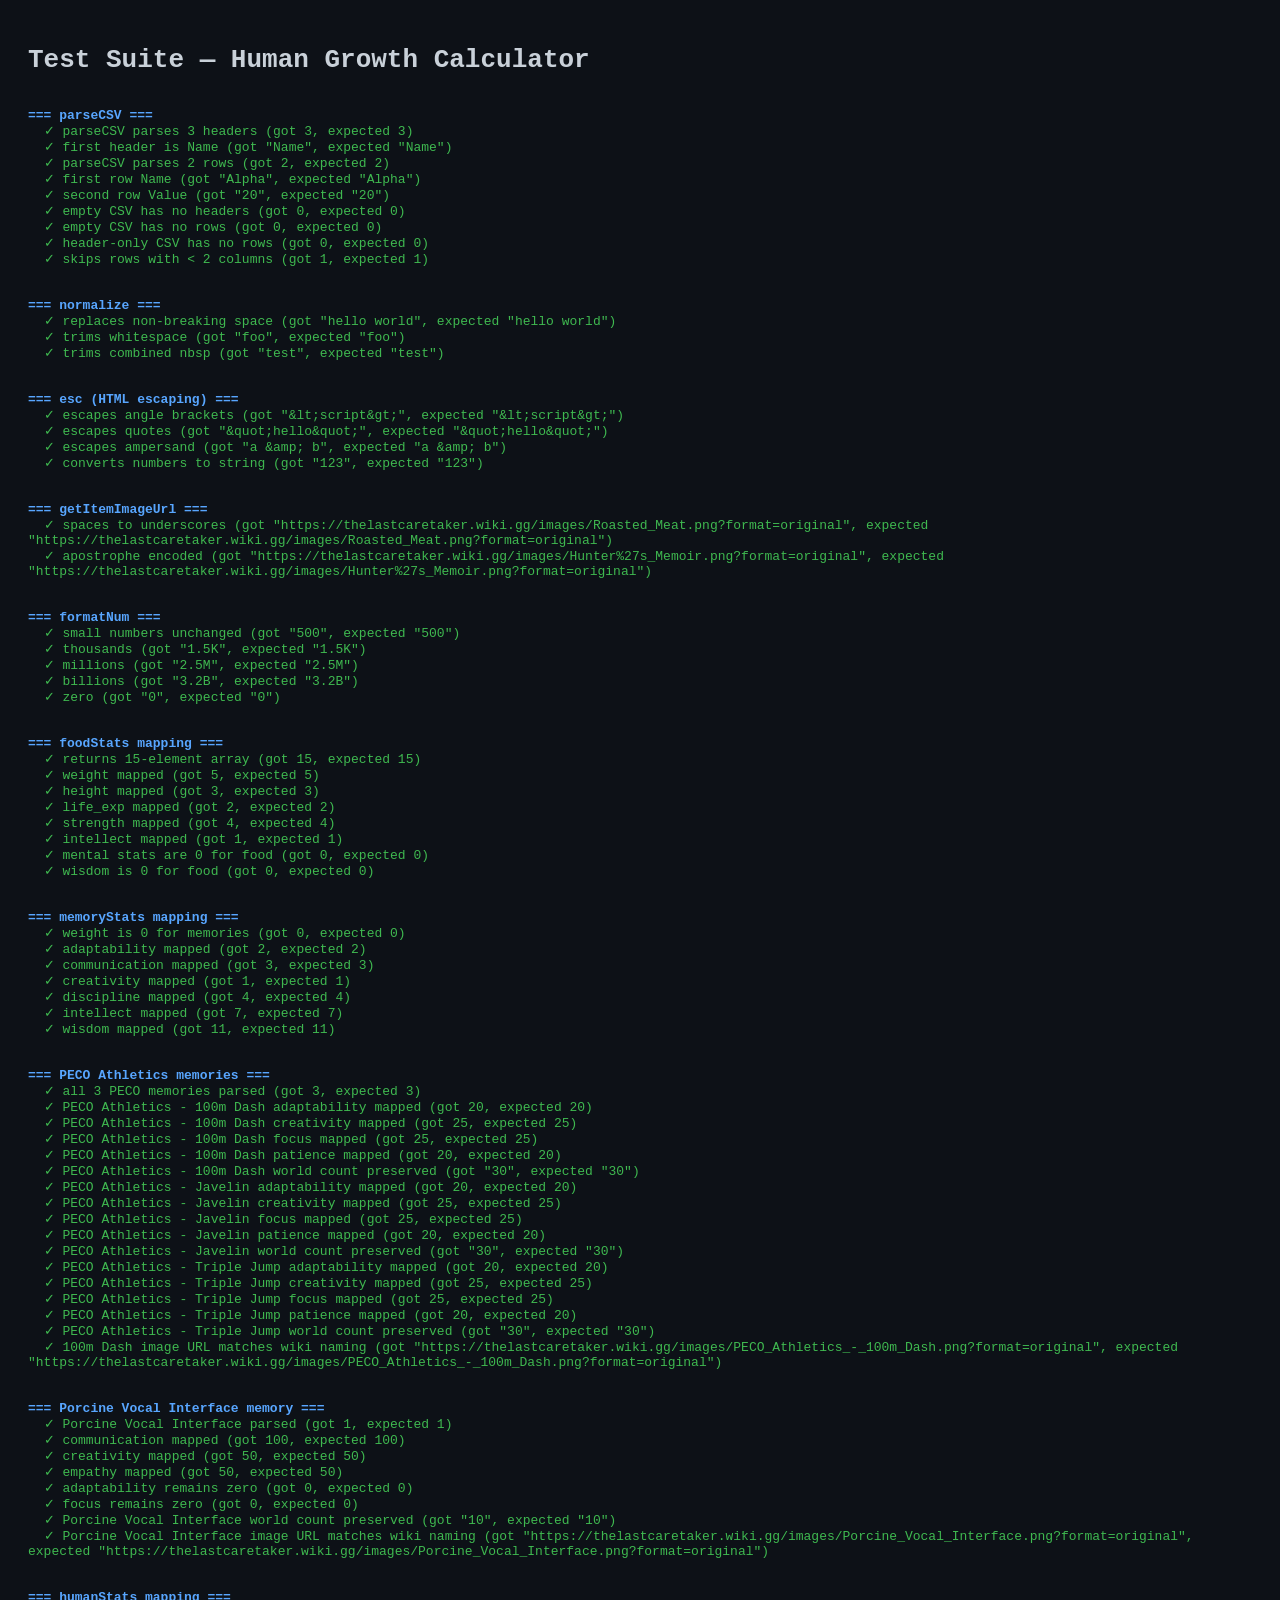
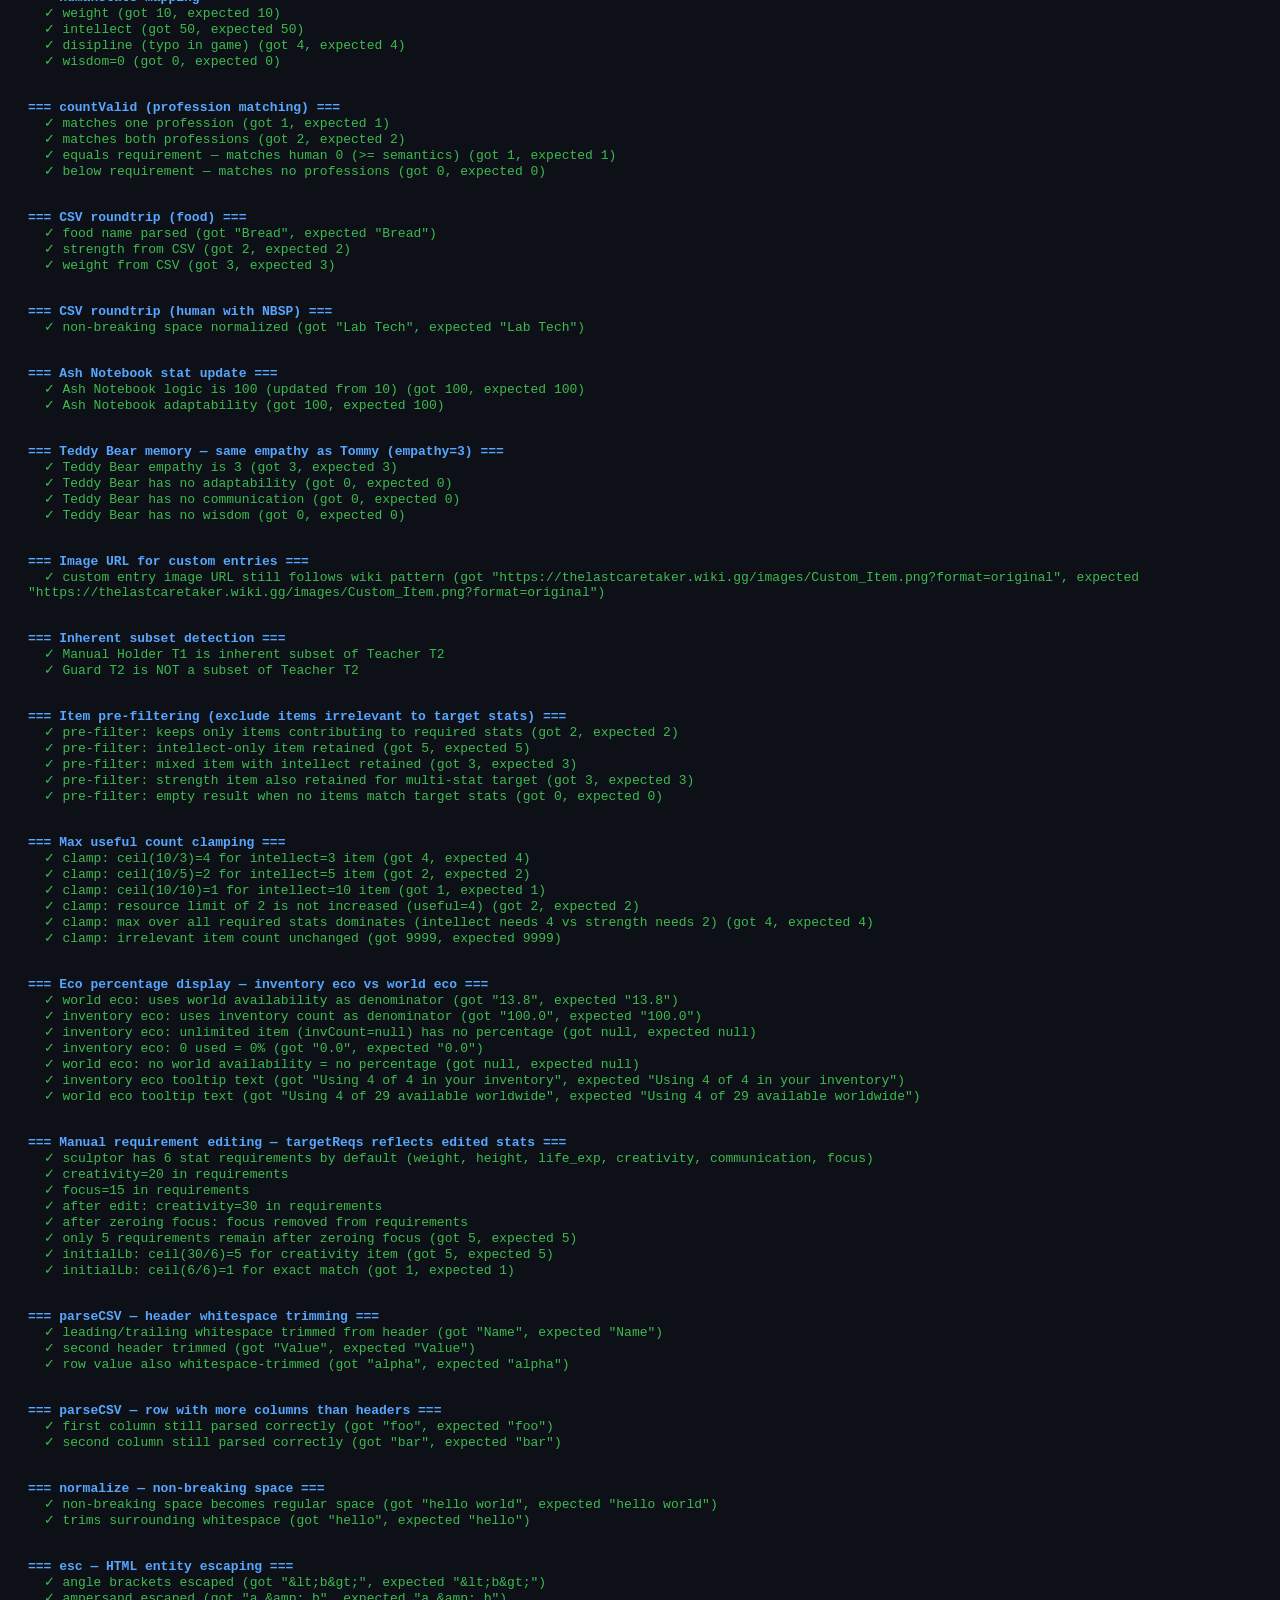
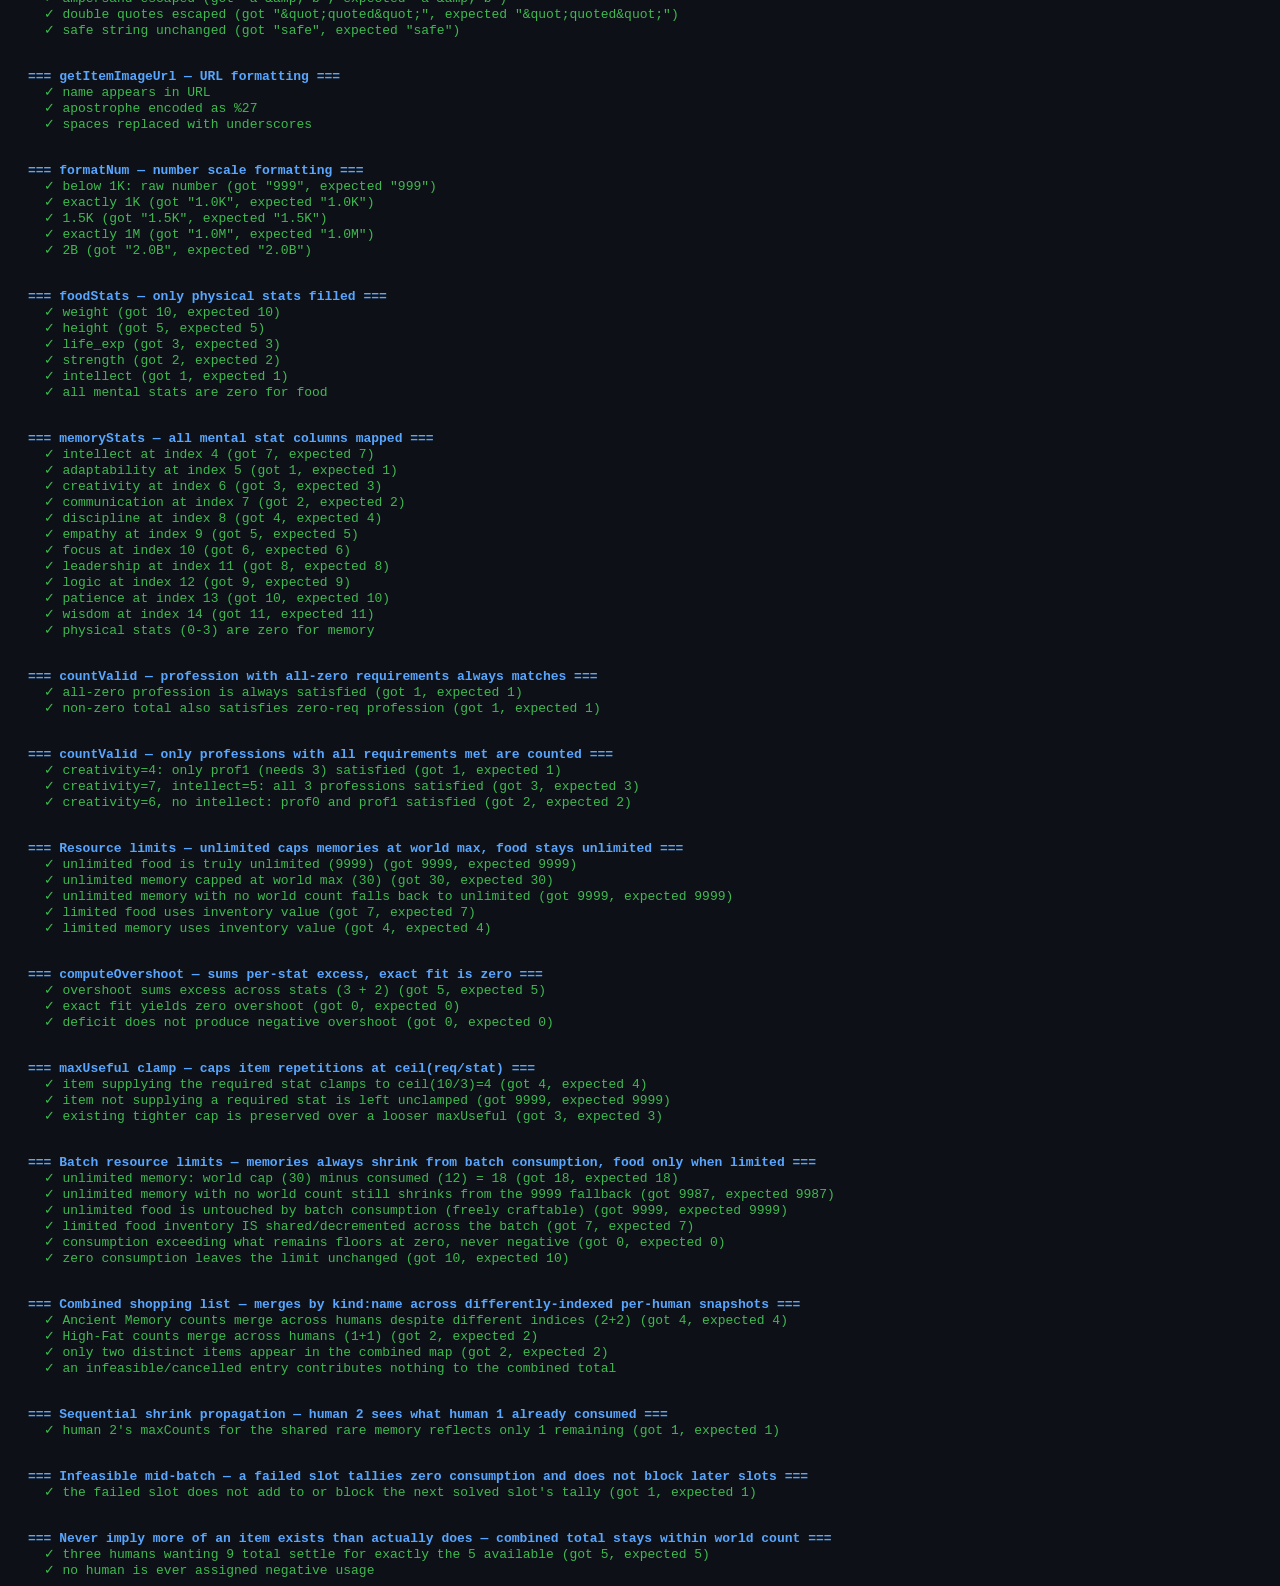
==== tests.html @ 8708c961 "feat: add Batch Mode — plan multiple humans at once, one combined shopping list Lets a player plan s" ====
<!DOCTYPE html>
<html lang="en">
<head>
  <meta charset="UTF-8">
  <title>Tests — Human Growth Calculator</title>
  <style>
    body { font-family: monospace; background: #0d1117; color: #c9d1d9; padding: 20px; }
    .pass { color: #3fb950; }
    .fail { color: #f85149; }
    .section { color: #58a6ff; font-weight: bold; margin-top: 16px; }
    #results { white-space: pre-wrap; }
    #summary { margin-top: 20px; font-size: 1.2em; font-weight: bold; }
  </style>
</head>
<body>
  <h1>Test Suite — Human Growth Calculator</h1>
  <div id="results"></div>
  <div id="summary"></div>
  <script>
    // Minimal test framework
    let passed = 0, failed = 0;
    const out = document.getElementById('results');

    function log(msg, cls) {
      const d = document.createElement('div');
      d.className = cls || '';
      d.textContent = msg;
      out.appendChild(d);
    }

    function section(name) { log('\n=== ' + name + ' ===', 'section'); }

    function assert(cond, desc) {
      if (cond) { passed++; log('  ✓ ' + desc, 'pass'); }
      else { failed++; log('  ✗ ' + desc, 'fail'); }
    }

    function assertEqual(a, b, desc) {
      assert(a === b, desc + ' (got ' + JSON.stringify(a) + ', expected ' + JSON.stringify(b) + ')');
    }

    function assertApprox(a, b, desc, eps) {
      eps = eps || 0.001;
      assert(Math.abs(a - b) < eps, desc + ' (got ' + a + ', expected ~' + b + ')');
    }

    // ─── Load app code as module-like by evaluating ───
    // We test pure functions by inlining them here (app.js is not a module)

    // === parseCSV ===
    function parseCSV(text) {
      const lines = text.trim().split(/\r?\n/);
      if (lines.length < 2) return { headers: [], rows: [] };
      const headers = lines[0].split(';');
      const rows = [];
      for (let i = 1; i < lines.length; i++) {
        const cols = lines[i].split(';');
        if (cols.length < 2) continue;
        const row = {};
        for (let j = 0; j < headers.length; j++) {
          row[headers[j].trim()] = (cols[j] || '').trim();
        }
        rows.push(row);
      }
      return { headers: headers.map(h => h.trim()), rows };
    }

    function normalize(s) { return s.replace(/\u00a0/g, ' ').trim(); }

    function esc(s) {
      return String(s).replace(/&/g,'&amp;').replace(/</g,'&lt;').replace(/>/g,'&gt;').replace(/"/g,'&quot;');
    }

    function getItemImageUrl(name) {
      const formatted = name.replace(/ /g, '_').replace(/'/g, '%27');
      return 'https://thelastcaretaker.wiki.gg/images/' + formatted + '.png?format=original';
    }

    function formatNum(n) {
      if (n >= 1e9) return (n / 1e9).toFixed(1) + 'B';
      if (n >= 1e6) return (n / 1e6).toFixed(1) + 'M';
      if (n >= 1e3) return (n / 1e3).toFixed(1) + 'K';
      return String(n);
    }

    const STAT_NAMES = [
      'weight','height','life_exp','strength','intellect',
      'adaptability','creativity','communication','disipline',
      'empathy','focus','leadership','logic','patience','wisdom',
    ];

    function foodStats(row) {
      const s = new Array(15).fill(0);
      s[0] = parseFloat(row['Weight']) || 0;
      s[1] = parseFloat(row['Height']) || 0;
      s[2] = parseFloat(row['Life Exp']) || 0;
      s[3] = parseFloat(row['Strength']) || 0;
      s[4] = parseFloat(row['Intellect']) || 0;
      return s;
    }

    function memoryStats(row) {
      const s = new Array(15).fill(0);
      s[5]  = parseFloat(row['Adaptability']) || 0;
      s[7]  = parseFloat(row['Communication']) || 0;
      s[6]  = parseFloat(row['Creativity']) || 0;
      s[8]  = parseFloat(row['Discipline']) || 0;
      s[9]  = parseFloat(row['Empathy']) || 0;
      s[10] = parseFloat(row['Focus']) || 0;
      s[4]  = parseFloat(row['Intellect']) || 0;
      s[11] = parseFloat(row['Leadership']) || 0;
      s[12] = parseFloat(row['Logic']) || 0;
      s[13] = parseFloat(row['Patience']) || 0;
      s[14] = parseFloat(row['Wisdom']) || 0;
      return s;
    }

    function humanStats(row) {
      const s = new Array(15).fill(0);
      s[0]  = parseFloat(row['Weight']) || 0;
      s[1]  = parseFloat(row['Height']) || 0;
      s[2]  = parseFloat(row['Life Exp.']) || 0;
      s[3]  = parseFloat(row['Strength']) || 0;
      s[4]  = parseFloat(row['Intellect']) || 0;
      s[5]  = parseFloat(row['Adaptability']) || 0;
      s[6]  = parseFloat(row['Creativity']) || 0;
      s[7]  = parseFloat(row['Communication']) || 0;
      s[8]  = parseFloat(row['Disipline']) || 0;
      s[9]  = parseFloat(row['Empathy']) || 0;
      s[10] = parseFloat(row['Focus']) || 0;
      s[11] = parseFloat(row['Leadership']) || 0;
      s[12] = parseFloat(row['Logic']) || 0;
      s[13] = parseFloat(row['Patience']) || 0;
      s[14] = parseFloat(row['Wisdom']) || 0;
      return s;
    }

    function countValid(total, humanFlat, nHumans) {
      let count = 0;
      for (let h = 0; h < nHumans; h++) {
        let valid = true;
        const base = h * 15;
        for (let s = 0; s < 15; s++) {
          if (humanFlat[base + s] > 0 && total[s] < humanFlat[base + s]) {
            valid = false; break;
          }
        }
        if (valid) count++;
      }
      return count;
    }

    // ─── Tests ─────────────────────────────────────────────

    section('parseCSV');
    (function() {
      const csv = 'Name;Value;Score\nAlpha;10;3.5\nBeta;20;7.0\n';
      const result = parseCSV(csv);
      assertEqual(result.headers.length, 3, 'parseCSV parses 3 headers');
      assertEqual(result.headers[0], 'Name', 'first header is Name');
      assertEqual(result.rows.length, 2, 'parseCSV parses 2 rows');
      assertEqual(result.rows[0]['Name'], 'Alpha', 'first row Name');
      assertEqual(result.rows[1]['Value'], '20', 'second row Value');
    })();

    (function() {
      const result = parseCSV('');
      assertEqual(result.headers.length, 0, 'empty CSV has no headers');
      assertEqual(result.rows.length, 0, 'empty CSV has no rows');
    })();

    (function() {
      const result = parseCSV('A;B\n');
      assertEqual(result.rows.length, 0, 'header-only CSV has no rows');
    })();

    (function() {
      const csv = 'A;B\nfoo\nx;y\n';
      const result = parseCSV(csv);
      assertEqual(result.rows.length, 1, 'skips rows with < 2 columns');
    })();

    section('normalize');
    (function() {
      assertEqual(normalize('hello\u00a0world'), 'hello world', 'replaces non-breaking space');
      assertEqual(normalize('  foo  '), 'foo', 'trims whitespace');
      assertEqual(normalize('\u00a0test\u00a0'), 'test', 'trims combined nbsp');
    })();

    section('esc (HTML escaping)');
    (function() {
      assertEqual(esc('<script>'), '&lt;script&gt;', 'escapes angle brackets');
      assertEqual(esc('"hello"'), '&quot;hello&quot;', 'escapes quotes');
      assertEqual(esc('a & b'), 'a &amp; b', 'escapes ampersand');
      assertEqual(esc(123), '123', 'converts numbers to string');
    })();

    section('getItemImageUrl');
    (function() {
      assertEqual(
        getItemImageUrl('Roasted Meat'),
        'https://thelastcaretaker.wiki.gg/images/Roasted_Meat.png?format=original',
        'spaces to underscores'
      );
      assertEqual(
        getItemImageUrl("Hunter's Memoir"),
        "https://thelastcaretaker.wiki.gg/images/Hunter%27s_Memoir.png?format=original",
        'apostrophe encoded'
      );
    })();

    section('formatNum');
    (function() {
      assertEqual(formatNum(500), '500', 'small numbers unchanged');
      assertEqual(formatNum(1500), '1.5K', 'thousands');
      assertEqual(formatNum(2500000), '2.5M', 'millions');
      assertEqual(formatNum(3200000000), '3.2B', 'billions');
      assertEqual(formatNum(0), '0', 'zero');
    })();

    section('foodStats mapping');
    (function() {
      const row = { Weight: '5', Height: '3', 'Life Exp': '2', Strength: '4', Intellect: '1' };
      const s = foodStats(row);
      assertEqual(s.length, 15, 'returns 15-element array');
      assertEqual(s[0], 5, 'weight mapped');
      assertEqual(s[1], 3, 'height mapped');
      assertEqual(s[2], 2, 'life_exp mapped');
      assertEqual(s[3], 4, 'strength mapped');
      assertEqual(s[4], 1, 'intellect mapped');
      assertEqual(s[5], 0, 'mental stats are 0 for food');
      assertEqual(s[14], 0, 'wisdom is 0 for food');
    })();

    section('memoryStats mapping');
    (function() {
      const row = { Adaptability: '2', Communication: '3', Creativity: '1',
                    Discipline: '4', Empathy: '5', Focus: '6', Intellect: '7',
                    Leadership: '8', Logic: '9', Patience: '10', Wisdom: '11' };
      const s = memoryStats(row);
      assertEqual(s[0], 0, 'weight is 0 for memories');
      assertEqual(s[5], 2, 'adaptability mapped');
      assertEqual(s[7], 3, 'communication mapped');
      assertEqual(s[6], 1, 'creativity mapped');
      assertEqual(s[8], 4, 'discipline mapped');
      assertEqual(s[4], 7, 'intellect mapped');
      assertEqual(s[14], 11, 'wisdom mapped');
    })();

    section('PECO Athletics memories');
    (function() {
      const csv = 'Memory;Adaptability;Communication;Creativity;Discipline;Empathy;Focus;Intellect;Leadership;Logic;Patience;Wisdom;WorldCount\n'
        + 'PECO Athletics - 100m Dash;20;;25;;;25;;;;20;;30\n'
        + 'PECO Athletics - Javelin;20;;25;;;25;;;;20;;30\n'
        + 'PECO Athletics - Triple Jump;20;;25;;;25;;;;20;;30\n';
      const parsed = parseCSV(csv);
      assertEqual(parsed.rows.length, 3, 'all 3 PECO memories parsed');
      parsed.rows.forEach((row) => {
        const s = memoryStats(row);
        assertEqual(s[5], 20, row['Memory'] + ' adaptability mapped');
        assertEqual(s[6], 25, row['Memory'] + ' creativity mapped');
        assertEqual(s[10], 25, row['Memory'] + ' focus mapped');
        assertEqual(s[13], 20, row['Memory'] + ' patience mapped');
        assertEqual(row['WorldCount'], '30', row['Memory'] + ' world count preserved');
      });
      assertEqual(
        getItemImageUrl('PECO Athletics - 100m Dash'),
        'https://thelastcaretaker.wiki.gg/images/PECO_Athletics_-_100m_Dash.png?format=original',
        '100m Dash image URL matches wiki naming'
      );
    })();

    section('Porcine Vocal Interface memory');
    (function() {
      const csv = 'Memory;Adaptability;Communication;Creativity;Discipline;Empathy;Focus;Intellect;Leadership;Logic;Patience;Wisdom;WorldCount\n'
        + 'Porcine Vocal Interface;;100;50;;50;;;;;;;10\n';
      const parsed = parseCSV(csv);
      assertEqual(parsed.rows.length, 1, 'Porcine Vocal Interface parsed');
      const row = parsed.rows[0];
      const s = memoryStats(row);
      assertEqual(s[7], 100, 'communication mapped');
      assertEqual(s[6], 50, 'creativity mapped');
      assertEqual(s[9], 50, 'empathy mapped');
      assertEqual(s[5], 0, 'adaptability remains zero');
      assertEqual(s[10], 0, 'focus remains zero');
      assertEqual(row['WorldCount'], '10', 'Porcine Vocal Interface world count preserved');
      assertEqual(
        getItemImageUrl('Porcine Vocal Interface'),
        'https://thelastcaretaker.wiki.gg/images/Porcine_Vocal_Interface.png?format=original',
        'Porcine Vocal Interface image URL matches wiki naming'
      );
    })();

    section('humanStats mapping');
    (function() {
      const row = { Weight: '10', Height: '20', 'Life Exp.': '30', Strength: '40',
                    Intellect: '50', Adaptability: '1', Creativity: '2',
                    Communication: '3', Disipline: '4', Empathy: '5', Focus: '6',
                    Leadership: '7', Logic: '8', Patience: '9', Wisdom: '0' };
      const s = humanStats(row);
      assertEqual(s[0], 10, 'weight');
      assertEqual(s[4], 50, 'intellect');
      assertEqual(s[8], 4, 'disipline (typo in game)');
      assertEqual(s[14], 0, 'wisdom=0');
    })();

    section('countValid (profession matching)');
    (function() {
      // 2 humans, each with 15 stats
      const humanFlat = new Float64Array(30);
      // Human 0: requires weight=5, height=3
      humanFlat[0] = 5; humanFlat[1] = 3;
      // Human 1: requires weight=10
      humanFlat[15] = 10;

      const total = new Float64Array(15);
      total[0] = 6; total[1] = 4; // exceeds human 0 (weight>5, height>3) but not human 1 (weight 6 not > 10)
      assertEqual(countValid(total, humanFlat, 2), 1, 'matches one profession');

      total[0] = 11; // now exceeds both (11>5, 11>10)
      assertEqual(countValid(total, humanFlat, 2), 2, 'matches both professions');

      total[0] = 5; // equals req — matches human 0 with >= semantics
      assertEqual(countValid(total, humanFlat, 2), 1, 'equals requirement — matches human 0 (>= semantics)');

      total[0] = 4; // below req — matches neither
      assertEqual(countValid(total, humanFlat, 2), 0, 'below requirement — matches no professions');
    })();

    section('CSV roundtrip (food)');
    (function() {
      const csv = 'Food;Height;Intellect;Life Exp;Strength;Weight\nBread;0;0;0;2;3\n';
      const parsed = parseCSV(csv);
      const f = parsed.rows[0];
      assertEqual(f['Food'], 'Bread', 'food name parsed');
      const s = foodStats(f);
      assertEqual(s[3], 2, 'strength from CSV');
      assertEqual(s[0], 3, 'weight from CSV');
    })();

    section('CSV roundtrip (human with NBSP)');
    (function() {
      const csv = 'Category;Profession;Weight\nScience;Lab\u00a0Tech;5\n';
      const parsed = parseCSV(csv);
      const name = normalize(parsed.rows[0]['Profession']);
      assertEqual(name, 'Lab Tech', 'non-breaking space normalized');
    })();

    section('Ash Notebook stat update');
    (function() {
      const csv = 'Memory;Adaptability;Communication;Creativity;Discipline;Empathy;Focus;Intellect;Leadership;Logic;Patience;Wisdom\nAsh Notebook;100;100;100;100;100;100;100;100;100;100;100\n';
      const parsed = parseCSV(csv);
      const s = memoryStats(parsed.rows[0]);
      assertEqual(s[12], 100, 'Ash Notebook logic is 100 (updated from 10)');
      assertEqual(s[5], 100, 'Ash Notebook adaptability');
    })();

    section('Teddy Bear memory \u2014 same empathy as Tommy (empathy=3)');
    (function() {
      const csv = 'Memory;Adaptability;Communication;Creativity;Discipline;Empathy;Focus;Intellect;Leadership;Logic;Patience;Wisdom;WordCount\nTeddy Bear;;;;;3;;;;;;;17\n';
      const parsed = parseCSV(csv);
      const s = memoryStats(parsed.rows[0]);
      assertEqual(s[9], 3, 'Teddy Bear empathy is 3');
      assertEqual(s[5], 0, 'Teddy Bear has no adaptability');
      assertEqual(s[7], 0, 'Teddy Bear has no communication');
      assertEqual(s[14], 0, 'Teddy Bear has no wisdom');
    })();

    section('Image URL for custom entries');
    (function() {
      assertEqual(
        getItemImageUrl('Custom Item'),
        'https://thelastcaretaker.wiki.gg/images/Custom_Item.png?format=original',
        'custom entry image URL still follows wiki pattern'
      );
    })();

    section('Inherent subset detection');
    (function() {
      // Teacher T2 requires: Height=160, Communication=15, Patience=15, Wisdom=10
      // Manual Holder T1 requires: Height=100, Communication=5, Patience=10, Wisdom=10
      // Manual Holder is a subset of Teacher T2
      const teacher = new Array(15).fill(0);
      teacher[1] = 160; teacher[7] = 15; teacher[13] = 15; teacher[14] = 10;
      const manual = new Array(15).fill(0);
      manual[1] = 100; manual[7] = 5; manual[13] = 10; manual[14] = 10;
      const NAMES = STAT_NAMES;

      const isSubset = NAMES.every(function(_, si) {
        return manual[si] <= 0 || (teacher[si] > 0 && manual[si] <= teacher[si]);
      });
      assert(isSubset, 'Manual Holder T1 is inherent subset of Teacher T2');

      // Guard T2 is NOT a subset (requires Strength=120, which Teacher doesnt need)
      const guard = new Array(15).fill(0);
      guard[3] = 120; guard[8] = 15; guard[10] = 12; guard[11] = 10;
      const guardIsSubset = NAMES.every(function(_, si) {
        return guard[si] <= 0 || (teacher[si] > 0 && guard[si] <= teacher[si]);
      });
      assert(!guardIsSubset, 'Guard T2 is NOT a subset of Teacher T2');
    })();

    section('Item pre-filtering (exclude items irrelevant to target stats)');
    (function() {
      // Items: intellect-only, strength-only, weight-only, intellect+communication
      // Target requires only intellect — strength/weight items should be excluded
      const allItems = [
        { stats: [0,0,0,0,5, 0,0,0,0,0,0,0,0,0,0] }, // intellect=5 — relevant
        { stats: [0,0,0,8,0, 0,0,0,0,0,0,0,0,0,0] }, // strength=8 — irrelevant
        { stats: [3,0,0,0,0, 0,0,0,0,0,0,0,0,0,0] }, // weight=3 — irrelevant
        { stats: [0,0,0,0,3, 0,0,2,0,0,0,0,0,0,0] }, // intellect=3+communication — relevant
      ];
      const targetReqs = [[4, 10]]; // intellect=10 required
      const filtered = allItems.filter(it => targetReqs.some(([si]) => it.stats[si] > 0));
      assertEqual(filtered.length, 2, 'pre-filter: keeps only items contributing to required stats');
      assertEqual(filtered[0].stats[4], 5, 'pre-filter: intellect-only item retained');
      assertEqual(filtered[1].stats[4], 3, 'pre-filter: mixed item with intellect retained');

      // When target requires multiple stats, items contributing ANY of them are kept
      const targetMulti = [[3, 5], [4, 5]]; // strength=5 AND intellect=5
      const filteredMulti = allItems.filter(it => targetMulti.some(([si]) => it.stats[si] > 0));
      assertEqual(filteredMulti.length, 3, 'pre-filter: strength item also retained for multi-stat target');

      // When no items are relevant, filter returns empty
      const targetUnreachable = [[12, 10]]; // logic=10, none of the items have logic
      const filteredNone = allItems.filter(it => targetUnreachable.some(([si]) => it.stats[si] > 0));
      assertEqual(filteredNone.length, 0, 'pre-filter: empty result when no items match target stats');
    })();

    section('Max useful count clamping');
    (function() {
      function clampMaxCounts(items, targetReqs, initialCounts) {
        const maxCounts = initialCounts.slice();
        for (let i = 0; i < items.length; i++) {
          let maxUseful = 0;
          for (const [si, val] of targetReqs) {
            if (items[i].stats[si] > 0) {
              maxUseful = Math.max(maxUseful, Math.ceil(val / items[i].stats[si]));
            }
          }
          if (maxUseful > 0) maxCounts[i] = Math.min(maxCounts[i], maxUseful);
        }
        return maxCounts;
      }

      const targetReqs = [[4, 10]]; // intellect=10 (need >=10)

      // Item gives intellect=3 → ceil(10/3)=4
      const c1 = clampMaxCounts([{ stats: [0,0,0,0,3,0,0,0,0,0,0,0,0,0,0] }], targetReqs, [9999]);
      assertEqual(c1[0], 4, 'clamp: ceil(10/3)=4 for intellect=3 item');

      // Item gives intellect=5 → ceil(10/5)=2
      const c2 = clampMaxCounts([{ stats: [0,0,0,0,5,0,0,0,0,0,0,0,0,0,0] }], targetReqs, [9999]);
      assertEqual(c2[0], 2, 'clamp: ceil(10/5)=2 for intellect=5 item');

      // Item gives intellect=10 → ceil(10/10)=1
      const c3 = clampMaxCounts([{ stats: [0,0,0,0,10,0,0,0,0,0,0,0,0,0,0] }], targetReqs, [9999]);
      assertEqual(c3[0], 1, 'clamp: ceil(10/10)=1 for intellect=10 item');

      // Resource limit lower than useful max — not increased by clamping
      const c4 = clampMaxCounts([{ stats: [0,0,0,0,3,0,0,0,0,0,0,0,0,0,0] }], targetReqs, [2]);
      assertEqual(c4[0], 2, 'clamp: resource limit of 2 is not increased (useful=4)');

      // Item relevant to highest-demand stat dominates
      const targetMulti = [[3, 6], [4, 10]]; // strength>=6 (ceil(6/3)=2), intellect>=10 (ceil(10/3)=4)
      const c5 = clampMaxCounts(
        [{ stats: [0,0,0,3,3,0,0,0,0,0,0,0,0,0,0] }], // strength=3, intellect=3
        targetMulti, [9999]
      );
      assertEqual(c5[0], 4, 'clamp: max over all required stats dominates (intellect needs 4 vs strength needs 2)');

      // Item irrelevant to all target stats — count unchanged
      const c6 = clampMaxCounts([{ stats: [5,0,0,0,0,0,0,0,0,0,0,0,0,0,0] }], targetReqs, [9999]);
      assertEqual(c6[0], 9999, 'clamp: irrelevant item count unchanged');
    })();

    // ─── Async test coordination ──────────────────────────────────────────────
    // Track pending async tests; show summary when all complete.
    let asyncPending = 0;
    function showSummary() {
      const summary = document.getElementById('summary');
      const total = passed + failed;
      summary.textContent = '\n' + passed + '/' + total + ' passed' + (failed > 0 ? ', ' + failed + ' FAILED' : ' \u2014 all green');
      summary.className = failed > 0 ? 'fail' : 'pass';
    }
    function asyncBegin() { asyncPending++; }
    function asyncEnd() { asyncPending--; if (asyncPending <= 0) showSummary(); }

    asyncBegin();
    (function() {
      fetch('data/memories.csv')
        .then(r => r.text())
        .then(text => {
          section('Memory dataset \u2014 every memory has WorldCount > 0');
          const parsed = parseCSV(text);
          assert(parsed.rows.length > 0, 'memories.csv loaded');
          parsed.rows.forEach((row) => {
            const worldCount = parseInt(row['WorldCount'], 10);
            assert(worldCount > 0, row['Memory'] + ' has WorldCount > 0');
          });
        })
        .catch(err => {
          section('Memory dataset \u2014 every memory has WorldCount > 0');
          assert(false, 'failed to load memories.csv: ' + err.message);
        })
        .finally(() => asyncEnd());
    })();

    asyncBegin();
    (function() {
      const worker = new Worker('solver-worker.js');
      const t = setTimeout(() => { assert(false, 'worker timed out'); worker.terminate(); asyncEnd(); }, 5000);
      worker.onmessage = function(e) {
        if (e.data.type !== 'done') return;
        clearTimeout(t);
        section('Worker solver (integration) — 1-item trivial solution');
        assert(e.data.solution !== null, 'trivial: worker found a solution');
        if (e.data.solution) {
          assertEqual(e.data.solution.items.length, 1, 'trivial: solution uses 1 item');
          assertEqual(e.data.solution.collateral, 1, 'trivial: matches 1 profession');
        }
        worker.terminate();
        asyncEnd();
      };
      // 1 item: intellect=6; 1 human: requires intellect=5 (need total >= 5)
      worker.postMessage({
        type: 'solve',
        items: [[0,0,0,0,6, 0,0,0,0,0,0,0,0,0,0]],
        humans: [[0,0,0,0,5, 0,0,0,0,0,0,0,0,0,0]],
        targetReqs: [[4, 5]],
        bestPerStat: [0,0,0,0,6, 0,0,0,0,0,0,0,0,0,0],
        inherentCount: 1,
        firstItems: [0],
        initialLb: 1,
        maxSearchDepth: 5,
        maxCounts: [9999],
        timeoutSec: 5,
      });
    })();

    asyncBegin();
    (function() {
      const worker = new Worker('solver-worker.js');
      const t = setTimeout(() => { assert(false, '2-item worker timed out'); worker.terminate(); asyncEnd(); }, 5000);
      worker.onmessage = function(e) {
        if (e.data.type !== 'done') return;
        clearTimeout(t);
        section('Worker solver — 2-item solution (different stats required)');
        assert(e.data.solution !== null, '2-item: worker found a solution');
        if (e.data.solution) {
          assertEqual(e.data.solution.items.length, 2, '2-item: solution uses exactly 2 items');
          assertEqual(e.data.solution.collateral, 1, '2-item: matches 1 profession');
          // Verify both stats met (>= semantics; totals are both 6 >= 5)
          assert(e.data.solution.total[3] >= 5, '2-item: strength requirement met (>= semantics)');
          assert(e.data.solution.total[4] >= 5, '2-item: intellect requirement met (>= semantics)');
        }
        worker.terminate();
        asyncEnd();
      };
      // item0: strength=6 only; item1: intellect=6 only
      // Target: strength=5 AND intellect=5 — need total > 5 for both
      worker.postMessage({
        type: 'solve',
        items: [
          [0,0,0,6,0, 0,0,0,0,0,0,0,0,0,0],
          [0,0,0,0,6, 0,0,0,0,0,0,0,0,0,0],
        ],
        humans: [[0,0,0,5,5, 0,0,0,0,0,0,0,0,0,0]],
        targetReqs: [[3, 5], [4, 5]],
        bestPerStat: [0,0,0,6,6, 0,0,0,0,0,0,0,0,0,0],
        inherentCount: 1,
        firstItems: [0, 1],
        initialLb: 2,
        maxSearchDepth: 5,
        maxCounts: [9999, 9999],
        timeoutSec: 5,
      });
    })();

    asyncBegin();
    (function() {
      const worker = new Worker('solver-worker.js');
      const t = setTimeout(() => { assert(false, 'exhaustive worker timed out'); worker.terminate(); asyncEnd(); }, 5000);
      worker.onmessage = function(e) {
        if (e.data.type !== 'done') return;
        clearTimeout(t);
        section('Worker solver — exhaustive=true when full search space explored');
        assert(e.data.solution === null, 'exhaustive: no solution (impossible within depth)');
        assert(e.data.exhaustive === true, 'exhaustive: reports exhaustive=true after full depth scan');
        worker.terminate();
        asyncEnd();
      };
      // item: intellect=3; target: intellect=100; maxSearchDepth=2
      // Max achievable = 3×2=6 < 100; IDA* prunes immediately; all depths exhausted
      worker.postMessage({
        type: 'solve',
        items: [[0,0,0,0,3, 0,0,0,0,0,0,0,0,0,0]],
        humans: [[0,0,0,0,100, 0,0,0,0,0,0,0,0,0,0]],
        targetReqs: [[4, 100]],
        bestPerStat: [0,0,0,0,3, 0,0,0,0,0,0,0,0,0,0],
        inherentCount: 1,
        firstItems: [0],
        initialLb: 1,
        maxSearchDepth: 2,
        maxCounts: [9999],
        timeoutSec: 10,
      });
    })();

    asyncBegin();
    (function() {
      // A greedy seed starting from item0 can build a 2-item solution,
      // but the exact search must still return the 1-item optimum from item1.
      const worker = new Worker('solver-worker.js');
      const t = setTimeout(() => { assert(false, 'seed-optimal worker timed out'); worker.terminate(); asyncEnd(); }, 5000);
      worker.onmessage = function(e) {
        if (e.data.type !== 'done') return;
        clearTimeout(t);
        section('Worker solver — greedy seed does not block shorter exact optimum');
        assert(e.data.solution !== null, 'seed-optimal: worker found a solution');
        if (e.data.solution) {
          assertEqual(e.data.solution.items.length, 1, 'seed-optimal: final answer keeps the 1-item optimum');
          assertEqual(e.data.solution.items[0], 1, 'seed-optimal: chooses the direct item, not the seeded 2-item path');
          assert(e.data.solution.total[4] >= 5, 'seed-optimal: intellect requirement met');
        }
        worker.terminate();
        asyncEnd();
      };
      worker.postMessage({
        type: 'solve',
        items: [
          [0,0,0,0,3, 0,0,0,0,0,0,0,0,0,0],
          [0,0,0,0,5, 0,0,0,0,0,0,0,0,0,0],
        ],
        humans: [[0,0,0,0,5, 0,0,0,0,0,0,0,0,0,0]],
        targetReqs: [[4, 5]],
        bestPerStat: [0,0,0,0,5, 0,0,0,0,0,0,0,0,0,0],
        inherentCount: 1,
        firstItems: [0, 1],
        initialLb: 1,
        maxSearchDepth: 5,
        maxCounts: [9999, 9999],
        timeoutSec: 5,
      });
    })();

    asyncBegin();
    (function() {
      const worker = new Worker('solver-worker.js');
      const t = setTimeout(() => { assert(false, 'stop-early worker timed out'); worker.terminate(); asyncEnd(); }, 5000);
      worker.onmessage = function(e) {
        if (e.data.type !== 'done') return;
        clearTimeout(t);
        section('Worker solver — exhaustive=false when stopped early');
        assert(e.data.exhaustive === false, 'stop-early: reports exhaustive=false when stopped');
        worker.terminate();
        asyncEnd();
      };
      // Send a solvable but deep problem, then immediately stop it
      // item: intellect=5; target: intellect=100 → needs >100, so 21 items, lots of DFS work
      worker.postMessage({
        type: 'solve',
        items: [[0,0,0,0,5, 0,0,0,0,0,0,0,0,0,0]],
        humans: [[0,0,0,0,100, 0,0,0,0,0,0,0,0,0,0]],
        targetReqs: [[4, 100]],
        bestPerStat: [0,0,0,0,5, 0,0,0,0,0,0,0,0,0,0],
        inherentCount: 1,
        firstItems: [0],
        initialLb: 21,
        maxSearchDepth: 30,
        maxCounts: [9999],
        timeoutSec: 30,
      });
      worker.postMessage({ type: 'stop' });
    })();

    asyncBegin();
    (function() {
      const worker = new Worker('solver-worker.js');
      const t = setTimeout(() => { assert(false, 'pause/resume worker timed out'); worker.terminate(); asyncEnd(); }, 8000);
      worker.onmessage = function(e) {
        if (e.data.type !== 'done') return;
        clearTimeout(t);
        section('Worker pause/resume — correct solution produced after pause');
        assert(e.data.solution !== null, 'pause/resume: solution found after resume');
        if (e.data.solution) {
          assertEqual(e.data.solution.items.length, 1, 'pause/resume: correct 1-item solution');
          assertEqual(e.data.solution.collateral, 1, 'pause/resume: correct collateral count');
        }
        worker.terminate();
        asyncEnd();
      };
      worker.postMessage({
        type: 'solve',
        items: [[0,0,0,0,6, 0,0,0,0,0,0,0,0,0,0]],
        humans: [[0,0,0,0,5, 0,0,0,0,0,0,0,0,0,0]],
        targetReqs: [[4, 5]],
        bestPerStat: [0,0,0,0,6, 0,0,0,0,0,0,0,0,0,0],
        inherentCount: 1,
        firstItems: [0],
        initialLb: 1,
        maxSearchDepth: 5,
        maxCounts: [9999],
        timeoutSec: 5,
      });
      // Pause immediately, resume after 300ms — solution should still be correct
      worker.postMessage({ type: 'pause' });
      setTimeout(() => worker.postMessage({ type: 'resume' }), 300);
    })();

    // ── Eco mode: resource-cost scoring ──
    asyncBegin();
    (function() {
      // Two items: item0 has availability=10, item1 has availability=100
      // Both satisfy the requirement with 1 unit
      // Non-eco mode: either is fine (same item count)
      // Eco mode: item1 (1/100=1%) should win over item0 (1/10=10%)
      const worker = new Worker('solver-worker.js');
      const t = setTimeout(() => { assert(false, 'eco-mode worker timed out'); worker.terminate(); asyncEnd(); }, 5000);
      worker.onmessage = function(e) {
        if (e.data.type !== 'done') return;
        clearTimeout(t);
        section('Worker solver \u2014 eco mode prefers abundant items');
        assert(e.data.solution !== null, 'eco: found a solution');
        if (e.data.solution) {
          assert(e.data.solution.resourceCost != null, 'eco: resourceCost is present');
          // The solver should pick item1 (index 1) because it has higher availability
          // item1: 1/100 = 0.01 vs item0: 1/10 = 0.1
          assert(e.data.solution.resourceCost <= 0.011, 'eco: picked the abundant item (cost \u2264 1.1%)');
          assertEqual(e.data.solution.items.length, 1, 'eco: uses 1 item');
        }
        worker.terminate();
        asyncEnd();
      };
      worker.postMessage({
        type: 'solve',
        items: [
          [0,0,0,0,6, 0,0,0,0,0,0,0,0,0,0],  // item0: intellect=6
          [0,0,0,0,6, 0,0,0,0,0,0,0,0,0,0],   // item1: intellect=6 (identical stats)
        ],
        humans: [[0,0,0,0,5, 0,0,0,0,0,0,0,0,0,0]],
        targetReqs: [[4, 5]],
        bestPerStat: [0,0,0,0,6, 0,0,0,0,0,0,0,0,0,0],
        inherentCount: 1,
        firstItems: [0, 1],
        initialLb: 1,
        maxSearchDepth: 5,
        maxCounts: [9999, 9999],
        timeoutSec: 5,
        ecoMode: true,
        availability: [10, 100],
      });
    })();

    asyncBegin();
    (function() {
      // Eco mode: 2 abundant items vs 1 scarce item
      // item0: intellect=5, availability=10 → 1 item costs 10%
      // item1: intellect=3, availability=200 → 2 items costs 1%
      // Eco mode should prefer 2x item1 (1%) over 1x item0 (10%)
      const worker = new Worker('solver-worker.js');
      const t = setTimeout(() => { assert(false, 'eco-multi worker timed out'); worker.terminate(); asyncEnd(); }, 5000);
      worker.onmessage = function(e) {
        if (e.data.type !== 'done') return;
        clearTimeout(t);
        section('Worker solver \u2014 eco mode prefers more abundant items over fewer scarce');
        assert(e.data.solution !== null, 'eco-multi: found a solution');
        if (e.data.solution) {
          assert(e.data.solution.resourceCost < 0.11, 'eco-multi: resource cost < 11% (prefers abundant)');
        }
        worker.terminate();
        asyncEnd();
      };
      worker.postMessage({
        type: 'solve',
        items: [
          [0,0,0,0,6, 0,0,0,0,0,0,0,0,0,0],  // item0: intellect=6, scarce
          [0,0,0,0,3, 0,0,0,0,0,0,0,0,0,0],   // item1: intellect=3, abundant
        ],
        humans: [[0,0,0,0,5, 0,0,0,0,0,0,0,0,0,0]],
        targetReqs: [[4, 5]],
        bestPerStat: [0,0,0,0,6, 0,0,0,0,0,0,0,0,0,0],
        inherentCount: 1,
        firstItems: [0, 1],
        initialLb: 1,
        maxSearchDepth: 5,
        maxCounts: [9999, 9999],
        timeoutSec: 5,
        ecoMode: true,
        availability: [10, 200],
      });
    })();

    asyncBegin();
    (function() {
      // Non-eco mode always includes resourceCost for info
      const worker = new Worker('solver-worker.js');
      const t = setTimeout(() => { assert(false, 'resource-info worker timed out'); worker.terminate(); asyncEnd(); }, 5000);
      worker.onmessage = function(e) {
        if (e.data.type !== 'done') return;
        clearTimeout(t);
        section('Worker solver \u2014 resourceCost present even in non-eco mode');
        assert(e.data.solution !== null, 'resource-info: found a solution');
        if (e.data.solution) {
          assert(e.data.solution.resourceCost != null, 'resource-info: resourceCost field exists');
          assert(typeof e.data.solution.resourceCost === 'number', 'resource-info: resourceCost is a number');
        }
        worker.terminate();
        asyncEnd();
      };
      worker.postMessage({
        type: 'solve',
        items: [[0,0,0,0,6, 0,0,0,0,0,0,0,0,0,0]],
        humans: [[0,0,0,0,5, 0,0,0,0,0,0,0,0,0,0]],
        targetReqs: [[4, 5]],
        bestPerStat: [0,0,0,0,6, 0,0,0,0,0,0,0,0,0,0],
        inherentCount: 1,
        firstItems: [0],
        initialLb: 1,
        maxSearchDepth: 5,
        maxCounts: [9999],
        timeoutSec: 5,
        ecoMode: false,
        availability: [50],
      });
    })();

    // ── Inventory limits enforced: maxCounts=0 blocks items ──
    asyncBegin();
    (function() {
      // item0: intellect=10 — blocked by maxCounts=0 (inventory count=0)
      // item1: creativity=10 — blocked by maxCounts=0
      // item2: intellect=6, creativity=6 — allowed (maxCounts=9999)
      // Target: intellect>=5, creativity>=5
      // Only item2 can be used; solution must use item2 only
      const worker = new Worker('solver-worker.js');
      const t = setTimeout(() => { assert(false, 'inv-limit worker timed out'); worker.terminate(); asyncEnd(); }, 5000);
      worker.onmessage = function(e) {
        if (e.data.type !== 'done') return;
        clearTimeout(t);
        section('Worker solver \u2014 maxCounts=0 prevents item from appearing in solution');
        assert(e.data.solution !== null, 'inv-limit: found a solution using the allowed item');
        if (e.data.solution) {
          // item2 is at index 2 in the items array
          assert(e.data.solution.items.every(i => i === 2), 'inv-limit: solution only uses item2 (index 2), never items with maxCounts=0');
          assert(e.data.solution.total[4] >= 5, 'inv-limit: intellect requirement met');
          assert(e.data.solution.total[6] >= 5, 'inv-limit: creativity requirement met');
        }
        worker.terminate();
        asyncEnd();
      };
      worker.postMessage({
        type: 'solve',
        items: [
          [0,0,0,0,10, 0,0,0,0,0,0,0,0,0,0],  // item0: intellect=10, BLOCKED
          [0,0,0,0,0,  0,10,0,0,0,0,0,0,0,0],  // item1: creativity=10, BLOCKED
          [0,0,0,0,6,  0,6, 0,0,0,0,0,0,0,0],  // item2: intellect=6, creativity=6, ALLOWED
        ],
        humans: [[0,0,0,0,5, 0,5,0,0,0,0,0,0,0,0]],
        targetReqs: [[4, 5], [6, 5]],
        bestPerStat: [0,0,0,0,6, 0,6,0,0,0,0,0,0,0,0],
        inherentCount: 1,
        firstItems: [2], // only item2 assigned to this worker (0 and 1 are blocked anyway)
        initialLb: 1,
        maxSearchDepth: 5,
        maxCounts: [0, 0, 9999],  // item0 and item1 are blocked
        timeoutSec: 5,
        ecoMode: false,
        availability: [10, 10, 100],
      });
    })();

    // ── Eco percentage display logic ──
    section('Eco percentage display \u2014 inventory eco vs world eco');
    (function() {
      // Simulate the recipeItemHTML percentage logic
      function calcEcoPct(count, worldAvail, invCount, ecoModeValue) {
        if (ecoModeValue === 2) {
          if (invCount !== null && invCount > 0) return (count / invCount * 100).toFixed(1);
          return null;
        } else {
          if (worldAvail > 0) return (count / worldAvail * 100).toFixed(1);
          return null;
        }
      }

      // Camera: count=4, worldAvail=29, invCount=4
      assertEqual(calcEcoPct(4, 29, 4, 1), '13.8', 'world eco: uses world availability as denominator');
      assertEqual(calcEcoPct(4, 29, 4, 2), '100.0', 'inventory eco: uses inventory count as denominator');
      assertEqual(calcEcoPct(4, 29, null, 2), null, 'inventory eco: unlimited item (invCount=null) has no percentage');
      assertEqual(calcEcoPct(0, 29, 4, 2), '0.0', 'inventory eco: 0 used = 0%');
      assertEqual(calcEcoPct(2, 0, null, 1), null, 'world eco: no world availability = no percentage');
      // Tooltip should differ between modes
      const invLabel = (count, invCount) => `Using ${count} of ${invCount} in your inventory`;
      const worldLabel = (count, avail) => `Using ${count} of ${avail} available worldwide`;
      assertEqual(invLabel(4, 4), 'Using 4 of 4 in your inventory', 'inventory eco tooltip text');
      assertEqual(worldLabel(4, 29), 'Using 4 of 29 available worldwide', 'world eco tooltip text');
    })();

    // ── Manual requirement editing \u2014 targetReqs reflects edited stats ──
    section('Manual requirement editing \u2014 targetReqs reflects edited stats');
    (function() {
      // Simulate the targetReqs-building logic from startSolve
      function buildTargetReqs(stats) {
        const result = [];
        stats.forEach((val, si) => {
          if (val > 0) result.push([si, val]);
        });
        return result;
      }

      // Default sculptor stats: weight=20, height=30, life_exp=80, creativity=20, communication=10, focus=15
      const sculptorStats = [20, 30, 80, 0, 0, 0, 20, 10, 0, 0, 15, 0, 0, 0, 0];
      const reqs = buildTargetReqs(sculptorStats);
      assert(reqs.length === 6, 'sculptor has 6 stat requirements by default (weight, height, life_exp, creativity, communication, focus)');
      assert(reqs.some(([si, v]) => si === 6 && v === 20), 'creativity=20 in requirements');
      assert(reqs.some(([si, v]) => si === 10 && v === 15), 'focus=15 in requirements');

      // Edit creativity up to 30
      sculptorStats[6] = 30;
      const reqs2 = buildTargetReqs(sculptorStats);
      assert(reqs2.some(([si, v]) => si === 6 && v === 30), 'after edit: creativity=30 in requirements');

      // Set focus to 0 (remove requirement)
      sculptorStats[10] = 0;
      const reqs3 = buildTargetReqs(sculptorStats);
      assert(!reqs3.some(([si]) => si === 10), 'after zeroing focus: focus removed from requirements');
      assertEqual(reqs3.length, 5, 'only 5 requirements remain after zeroing focus');

      // initialLb with edited reqs (>= semantics)
      function calcInitialLb(targetReqs, bestPerStat) {
        let lb = 1;
        for (const [si, val] of targetReqs) {
          lb = Math.max(lb, Math.ceil(val / bestPerStat[si]));
        }
        return lb;
      }
      // bestPerStat for creativity=6 and only creativity needed
      const reqCreativity30 = [[6, 30]];
      const bps = [0,0,0,0,0,0,6,0,0,0,0,0,0,0,0];
      assertEqual(calcInitialLb(reqCreativity30, bps), 5, 'initialLb: ceil(30/6)=5 for creativity item');

      // Editing requirement DOWN should not break lower bound
      const reqCreativity6 = [[6, 6]];
      assertEqual(calcInitialLb(reqCreativity6, bps), 1, 'initialLb: ceil(6/6)=1 for exact match');
    })();

    // ── Manual stat editing \u2014 solver uses updated requirement values ──
    asyncBegin();
    (function() {
      // Target ORIGINALLY: intellect=5, creativity=5
      // EDITED: user increases creativity from 5 to 8
      // item0: intellect=6, creativity=3 — satisfies original creativity=5 alone? NO (3<5); satisfies edited? 3<8 NO
      // item1: intellect=4, creativity=5 — neither alone is enough for edited
      // item2: intellect=0, creativity=5 — creativity only, not enough for edited creativity=8
      // item3: intellect=6, creativity=5 — together with item2 gives intellect+creativity, and creativity is exactly 5, not enough for edited=8
      // Answer: need item0 + item2 (intellect=6, creativity=3+5=8) to meet both edited requirements
      // Without edit (creativity=5): item0 alone (intellect=6>=5, creativity=3<5 NOT ENOUGH), need item0+item2
      // Actually with creativity=5: item3 alone (intellect=6>=5, creativity=5>=5) satisfies ORIGINAL requirements
      // With edited creativity=8: item3 alone (creativity=5 < 8) is NOT enough; need item0+item2
      const worker = new Worker('solver-worker.js');
      const t = setTimeout(() => { assert(false, 'edited-req worker timed out'); worker.terminate(); asyncEnd(); }, 5000);
      worker.onmessage = function(e) {
        if (e.data.type !== 'done') return;
        clearTimeout(t);
        section('Worker solver \u2014 uses edited requirement values (creativity raised from 5 to 8)');
        assert(e.data.solution !== null, 'edited-req: solution found for edited requirements');
        if (e.data.solution) {
          // With edited creativity=8, the solution must achieve creativity>=8
          assert(e.data.solution.total[6] >= 8, 'edited-req: creativity meets edited requirement of 8');
          assert(e.data.solution.total[4] >= 5, 'edited-req: intellect requirement still met');
          assertEqual(e.data.solution.items.length, 2, 'edited-req: needs 2 items to meet raised creativity');
        }
        worker.terminate();
        asyncEnd();
      };
      // Items:
      //   item0: intellect=6, creativity=3
      //   item1: intellect=0, creativity=5
      // Target (after edit): intellect>=5, creativity>=8
      // item0+item1 gives intellect=6>=5 AND creativity=3+5=8>=8 ✓
      worker.postMessage({
        type: 'solve',
        items: [
          [0,0,0,0,6, 0,3,0,0,0,0,0,0,0,0],   // item0: intellect=6, creativity=3
          [0,0,0,0,0, 0,5,0,0,0,0,0,0,0,0],   // item1: creativity=5
        ],
        humans: [[0,0,0,0,5, 0,8,0,0,0,0,0,0,0,0]],  // edited: creativity=8
        targetReqs: [[4, 5], [6, 8]],   // edited requirements
        bestPerStat: [0,0,0,0,6, 0,5,0,0,0,0,0,0,0,0],
        inherentCount: 1,
        firstItems: [0, 1],
        initialLb: 2,  // ceil(8/5)=2
        maxSearchDepth: 5,
        maxCounts: [9999, 9999],
        timeoutSec: 5,
        ecoMode: false,
        availability: [0, 0],
      });
    })();

    // ── Inventory eco + unlimited: items explicitly set to 0 must be blocked ──
    asyncBegin();
    (function() {
      // Simulates: user has unlimited=true, inventory eco mode active
      // item0: creativity=10, avail=0 (user set count=0 → should be blocked by maxCounts=0)
      // item1: creativity=6, avail=6 (user has 6)
      // Target: creativity=5
      // Only item1 should appear in solution
      const worker = new Worker('solver-worker.js');
      const t = setTimeout(() => { assert(false, 'inv-eco-zero worker timed out'); worker.terminate(); asyncEnd(); }, 5000);
      worker.onmessage = function(e) {
        if (e.data.type !== 'done') return;
        clearTimeout(t);
        section('Worker solver \u2014 inventory eco: item with count=0 blocked even in unlimited mode');
        assert(e.data.solution !== null, 'inv-eco-zero: solution found');
        if (e.data.solution) {
          assert(e.data.solution.items.every(i => i === 1), 'inv-eco-zero: only item1 used (item0 with count=0 blocked)');
        }
        worker.terminate();
        asyncEnd();
      };
      worker.postMessage({
        type: 'solve',
        items: [
          [0,0,0,0,0, 0,10,0,0,0,0,0,0,0,0],  // item0: creativity=10, BLOCKED (count=0)
          [0,0,0,0,0, 0,6, 0,0,0,0,0,0,0,0],  // item1: creativity=6, ALLOWED
        ],
        humans: [[0,0,0,0,0, 0,5,0,0,0,0,0,0,0,0]],
        targetReqs: [[6, 5]],
        bestPerStat: [0,0,0,0,0, 0,6,0,0,0,0,0,0,0,0],
        inherentCount: 1,
        firstItems: [1],   // only item1 is valid first item (item0 blocked)
        initialLb: 1,
        maxSearchDepth: 5,
        maxCounts: [0, 9999],  // item0 maxCount=0 mirrors the fix in startSolve
        timeoutSec: 5,
        ecoMode: true,
        availability: [0, 6],   // item0 has 0 eco cost (should not matter since it's blocked)
      });
    })();

    // ════════════════════════════════════════════════════════════════════════
    // NEW TESTS (20 additional)
    // ════════════════════════════════════════════════════════════════════════

    // ── parseCSV: header whitespace trimming ──
    section('parseCSV \u2014 header whitespace trimming');
    (function() {
      const csv = ' Name ; Value \n alpha ; 10 \n';
      const r = parseCSV(csv);
      assertEqual(r.headers[0], 'Name', 'leading/trailing whitespace trimmed from header');
      assertEqual(r.headers[1], 'Value', 'second header trimmed');
      assertEqual(r.rows[0]['Name'], 'alpha', 'row value also whitespace-trimmed');
    })();

    // ── parseCSV: multiple semicolons in row ──
    section('parseCSV \u2014 row with more columns than headers');
    (function() {
      const csv = 'A;B\nfoo;bar;baz\n';
      const r = parseCSV(csv);
      assertEqual(r.rows[0]['A'], 'foo', 'first column still parsed correctly');
      assertEqual(r.rows[0]['B'], 'bar', 'second column still parsed correctly');
    })();

    // ── normalize: replaces non-breaking space ──
    section('normalize \u2014 non-breaking space');
    (function() {
      assertEqual(normalize('hello\u00a0world'), 'hello world', 'non-breaking space becomes regular space');
      assertEqual(normalize('  hello  '), 'hello', 'trims surrounding whitespace');
    })();

    // ── esc: HTML entity escaping ──
    section('esc \u2014 HTML entity escaping');
    (function() {
      assertEqual(esc('<b>'), '&lt;b&gt;', 'angle brackets escaped');
      assertEqual(esc('a & b'), 'a &amp; b', 'ampersand escaped');
      assertEqual(esc('"quoted"'), '&quot;quoted&quot;', 'double quotes escaped');
      assertEqual(esc('safe'), 'safe', 'safe string unchanged');
    })();

    // ── getItemImageUrl: URL encoding ──
    section('getItemImageUrl \u2014 URL formatting');
    (function() {
      const url = getItemImageUrl("Tommy's Book");
      assert(url.includes('Tommy'), 'name appears in URL');
      assert(url.includes('%27'), "apostrophe encoded as %27");
      assert(url.includes('_'), 'spaces replaced with underscores');
    })();

    // ── formatNum: various scales ──
    section('formatNum \u2014 number scale formatting');
    (function() {
      assertEqual(formatNum(999), '999', 'below 1K: raw number');
      assertEqual(formatNum(1000), '1.0K', 'exactly 1K');
      assertEqual(formatNum(1500), '1.5K', '1.5K');
      assertEqual(formatNum(1000000), '1.0M', 'exactly 1M');
      assertEqual(formatNum(2000000000), '2.0B', '2B');
    })();

    // ── foodStats: mental stats are zero ──
    section('foodStats \u2014 only physical stats filled');
    (function() {
      const row = { Weight: '10', Height: '5', 'Life Exp': '3', Strength: '2', Intellect: '1' };
      const s = foodStats(row);
      assertEqual(s[0], 10, 'weight');
      assertEqual(s[1], 5, 'height');
      assertEqual(s[2], 3, 'life_exp');
      assertEqual(s[3], 2, 'strength');
      assertEqual(s[4], 1, 'intellect');
      // All mental stats (indices 5-14) must be zero
      assert(s.slice(5).every(v => v === 0), 'all mental stats are zero for food');
    })();

    // ── memoryStats: all 10 mental stat columns mapped ──
    section('memoryStats \u2014 all mental stat columns mapped');
    (function() {
      const row = {
        Adaptability: '1', Communication: '2', Creativity: '3', Discipline: '4',
        Empathy: '5', Focus: '6', Intellect: '7', Leadership: '8',
        Logic: '9', Patience: '10', Wisdom: '11',
      };
      const s = memoryStats(row);
      assertEqual(s[4],  7,  'intellect at index 4');
      assertEqual(s[5],  1,  'adaptability at index 5');
      assertEqual(s[6],  3,  'creativity at index 6');
      assertEqual(s[7],  2,  'communication at index 7');
      assertEqual(s[8],  4,  'discipline at index 8');
      assertEqual(s[9],  5,  'empathy at index 9');
      assertEqual(s[10], 6,  'focus at index 10');
      assertEqual(s[11], 8,  'leadership at index 11');
      assertEqual(s[12], 9,  'logic at index 12');
      assertEqual(s[13], 10, 'patience at index 13');
      assertEqual(s[14], 11, 'wisdom at index 14');
      // Physical stats must be zero for memory
      assert(s.slice(0,4).every(v => v === 0), 'physical stats (0-3) are zero for memory');
    })();

    // ── countValid: zero-requirement profession always matches ──
    section('countValid \u2014 profession with all-zero requirements always matches');
    (function() {
      const humanFlat = new Float64Array(15);    // all zeros
      const total = new Float64Array(15);         // all zeros
      assertEqual(countValid(total, humanFlat, 1), 1, 'all-zero profession is always satisfied');
      // Even with negative (i.e. zero) required stats, any total qualifies
      const total2 = new Float64Array([5,3,2,0,0,0,0,0,0,0,0,0,0,0,0]);
      assertEqual(countValid(total2, humanFlat, 1), 1, 'non-zero total also satisfies zero-req profession');
    })();

    // ── countValid: partial satisfaction ──
    section('countValid \u2014 only professions with all requirements met are counted');
    (function() {
      // profession 0: needs creativity=6 → stat index 6
      // profession 1: needs creativity=3
      // profession 2: needs creativity=6 AND intellect=5
      const humanFlat = new Float64Array([
        0,0,0,0,0, 0,6,0,0,0,0,0,0,0,0,  // prof0: creativity=6
        0,0,0,0,0, 0,3,0,0,0,0,0,0,0,0,  // prof1: creativity=3
        0,0,0,0,5, 0,6,0,0,0,0,0,0,0,0,  // prof2: intellect=5, creativity=6
      ]);
      // Total with creativity=4, intellect=5: satisfies prof1 only
      const t1 = new Float64Array([0,0,0,0,5, 0,4,0,0,0,0,0,0,0,0]);
      assertEqual(countValid(t1, humanFlat, 3), 1, 'creativity=4: only prof1 (needs 3) satisfied');
      // Total with creativity=7, intellect=5: satisfies all three
      const t2 = new Float64Array([0,0,0,0,5, 0,7,0,0,0,0,0,0,0,0]);
      assertEqual(countValid(t2, humanFlat, 3), 3, 'creativity=7, intellect=5: all 3 professions satisfied');
      // Total with creativity=6, intellect=0: satisfies prof0 and prof1, NOT prof2
      const t3 = new Float64Array([0,0,0,0,0, 0,6,0,0,0,0,0,0,0,0]);
      assertEqual(countValid(t3, humanFlat, 3), 2, 'creativity=6, no intellect: prof0 and prof1 satisfied');
    })();

    // ── Worker: single-item solution (depth 1) ──
    asyncBegin();
    (function() {
      // item0: creativity=10 — satisfies the requirement alone
      // Expected: solution at depth 1, items=[0]
      const worker = new Worker('solver-worker.js');
      const t = setTimeout(() => { assert(false, 'depth1 worker timed out'); worker.terminate(); asyncEnd(); }, 5000);
      worker.onmessage = function(e) {
        if (e.data.type !== 'done') return;
        clearTimeout(t);
        section('Worker solver \u2014 single-item solution (depth 1)');
        assert(e.data.solution !== null, 'depth1: solution found');
        if (e.data.solution) {
          assertEqual(e.data.solution.items.length, 1, 'depth1: exactly 1 item');
          assertEqual(e.data.solution.items[0], 0, 'depth1: item0 used');
          assert(e.data.solution.total[6] >= 7, 'depth1: creativity requirement met');
        }
        worker.terminate();
        asyncEnd();
      };
      worker.postMessage({
        type: 'solve',
        items: [[0,0,0,0,0, 0,10,0,0,0,0,0,0,0,0]],
        humans: [[0,0,0,0,0, 0,7, 0,0,0,0,0,0,0,0]],
        targetReqs: [[6, 7]],
        bestPerStat: [0,0,0,0,0, 0,10,0,0,0,0,0,0,0,0],
        inherentCount: 1, firstItems: [0], initialLb: 1, maxSearchDepth: 5,
        maxCounts: [9999], timeoutSec: 5, ecoMode: false, availability: [0],
      });
    })();

    // ── Worker: same item used twice (maxCounts=2) ──
    asyncBegin();
    (function() {
      // item0: creativity=4 — need 2 of it to meet creativity=8
      const worker = new Worker('solver-worker.js');
      const t = setTimeout(() => { assert(false, 'maxcounts2 worker timed out'); worker.terminate(); asyncEnd(); }, 5000);
      worker.onmessage = function(e) {
        if (e.data.type !== 'done') return;
        clearTimeout(t);
        section('Worker solver \u2014 same item used twice (maxCounts=2)');
        assert(e.data.solution !== null, 'maxcounts2: solution found');
        if (e.data.solution) {
          assertEqual(e.data.solution.items.length, 2, 'maxcounts2: needs 2 uses');
          assert(e.data.solution.total[6] >= 8, 'maxcounts2: creativity=8 met');
          assert(e.data.solution.items.every(i => i === 0), 'maxcounts2: both uses are item0');
        }
        worker.terminate();
        asyncEnd();
      };
      worker.postMessage({
        type: 'solve',
        items: [[0,0,0,0,0, 0,4,0,0,0,0,0,0,0,0]],
        humans: [[0,0,0,0,0, 0,8,0,0,0,0,0,0,0,0]],
        targetReqs: [[6, 8]],
        bestPerStat: [0,0,0,0,0, 0,4,0,0,0,0,0,0,0,0],
        inherentCount: 1, firstItems: [0], initialLb: 2, maxSearchDepth: 5,
        maxCounts: [2], timeoutSec: 5, ecoMode: false, availability: [0],
      });
    })();

    // ── Worker: impossible requirement (required stat not in any item) ──
    asyncBegin();
    (function() {
      // item0: creativity=10 — target needs empathy (stat 9), no item has it
      const worker = new Worker('solver-worker.js');
      const t = setTimeout(() => { assert(false, 'impossible worker timed out'); worker.terminate(); asyncEnd(); }, 5000);
      worker.onmessage = function(e) {
        if (e.data.type !== 'done') return;
        clearTimeout(t);
        section('Worker solver \u2014 impossible requirement returns no solution');
        assert(e.data.solution === null, 'impossible: solution is null when req stat absent from all items');
        worker.terminate();
        asyncEnd();
      };
      worker.postMessage({
        type: 'solve',
        items: [[0,0,0,0,0, 0,10,0,0,0,0,0,0,0,0]],  // only creativity
        humans: [[0,0,0,0,0, 0,0, 0,0,5,0,0,0,0,0]],  // needs empathy=5
        targetReqs: [[9, 5]],
        bestPerStat: [0,0,0,0,0, 0,0,0,0,0,0,0,0,0,0],  // no item can supply empathy
        inherentCount: 1, firstItems: [0], initialLb: 1, maxSearchDepth: 3,
        maxCounts: [9999], timeoutSec: 5, ecoMode: false, availability: [0],
      });
    })();

    // ── Worker: collateral minimization ──
    asyncBegin();
    (function() {
      // Target: creativity=4
      // human0 (target): creativity=4
      // human1 (collateral-risk): creativity=8 (harder to accidentally satisfy)
      // item0: creativity=4 (satisfies target; creativity=4 < 8 so does NOT trigger human1)
      // item1: creativity=9 (satisfies target AND accidentally triggers human1)
      // Solver should prefer item0 (collateral=1) over item1 (collateral=2)
      const worker = new Worker('solver-worker.js');
      const t = setTimeout(() => { assert(false, 'collateral-min worker timed out'); worker.terminate(); asyncEnd(); }, 5000);
      worker.onmessage = function(e) {
        if (e.data.type !== 'done') return;
        clearTimeout(t);
        section('Worker solver \u2014 collateral minimization selects lower-collateral path');
        assert(e.data.solution !== null, 'collateral-min: solution found');
        if (e.data.solution) {
          assertEqual(e.data.solution.collateral, 1, 'collateral-min: only target matched (collateral=1)');
          assertEqual(e.data.solution.items[0], 0, 'collateral-min: item0 chosen (creativity=4, no accidental match)');
        }
        worker.terminate();
        asyncEnd();
      };
      worker.postMessage({
        type: 'solve',
        items: [
          [0,0,0,0,0, 0,4,0,0,0,0,0,0,0,0],  // item0: creativity=4
          [0,0,0,0,0, 0,9,0,0,0,0,0,0,0,0],  // item1: creativity=9
        ],
        humans: [
          [0,0,0,0,0, 0,4,0,0,0,0,0,0,0,0],  // human0 (target): creativity=4
          [0,0,0,0,0, 0,8,0,0,0,0,0,0,0,0],  // human1 (collateral): creativity=8
        ],
        targetReqs: [[6, 4]],
        bestPerStat: [0,0,0,0,0, 0,9,0,0,0,0,0,0,0,0],
        inherentCount: 1, firstItems: [0, 1], initialLb: 1, maxSearchDepth: 5,
        maxCounts: [9999, 9999], timeoutSec: 5, ecoMode: false, availability: [0, 0],
      });
    })();

    // ── Worker: pairwise additive lower bound (two disjoint-stat requirements) ──
    asyncBegin();
    (function() {
      // item0: creativity=5 only, item1: intellect=5 only
      // Requirement: creativity=5 AND intellect=5
      // No single item covers both — must use 2 items (one for each stat)
      const worker = new Worker('solver-worker.js');
      const t = setTimeout(() => { assert(false, 'pairwise-lb worker timed out'); worker.terminate(); asyncEnd(); }, 5000);
      worker.onmessage = function(e) {
        if (e.data.type !== 'done') return;
        clearTimeout(t);
        section('Worker solver \u2014 pairwise additive LB: disjoint-stat requirements need 2 items');
        assert(e.data.solution !== null, 'pairwise-lb: solution found');
        if (e.data.solution) {
          assertEqual(e.data.solution.items.length, 2, 'pairwise-lb: exactly 2 items needed (one per disjoint stat)');
          assert(e.data.solution.total[6] >= 5, 'pairwise-lb: creativity requirement met');
          assert(e.data.solution.total[4] >= 5, 'pairwise-lb: intellect requirement met');
        }
        worker.terminate();
        asyncEnd();
      };
      worker.postMessage({
        type: 'solve',
        items: [
          [0,0,0,0,0, 0,5,0,0,0,0,0,0,0,0],  // item0: creativity=5, no intellect
          [0,0,0,0,5, 0,0,0,0,0,0,0,0,0,0],  // item1: intellect=5, no creativity
        ],
        humans: [[0,0,0,0,5, 0,5,0,0,0,0,0,0,0,0]],  // target needs both
        targetReqs: [[4, 5], [6, 5]],
        bestPerStat: [0,0,0,0,5, 0,5,0,0,0,0,0,0,0,0],
        inherentCount: 1, firstItems: [0, 1], initialLb: 2, maxSearchDepth: 5,
        maxCounts: [9999, 9999], timeoutSec: 5, ecoMode: false, availability: [0, 0],
      });
    })();

    // ── Worker: exhaustive search with no solution ──
    asyncBegin();
    (function() {
      // item0: creativity=3 (maxCounts=1), item1: creativity=3 (maxCounts=1)
      // Target: creativity=10 — max achievable is 6, which is < 10: impossible
      // maxSearchDepth=3 — after exhausting all depths, exhaustive:true
      const worker = new Worker('solver-worker.js');
      const t = setTimeout(() => { assert(false, 'exhaustive worker timed out'); worker.terminate(); asyncEnd(); }, 5000);
      worker.onmessage = function(e) {
        if (e.data.type !== 'done') return;
        clearTimeout(t);
        section('Worker solver \u2014 exhaustive:true and null solution when target unreachable');
        assert(e.data.solution === null, 'exhaustive: no solution when target stat impossible');
        assert(e.data.exhaustive === true, 'exhaustive: reports exhaustive:true when maxSearchDepth reached');
        worker.terminate();
        asyncEnd();
      };
      worker.postMessage({
        type: 'solve',
        items: [
          [0,0,0,0,0, 0,3,0,0,0,0,0,0,0,0],  // item0: creativity=3 (max use: 1)
          [0,0,0,0,0, 0,3,0,0,0,0,0,0,0,0],  // item1: creativity=3 (max use: 1)
        ],
        humans: [[0,0,0,0,0, 0,10,0,0,0,0,0,0,0,0]],  // needs creativity=10
        targetReqs: [[6, 10]],
        bestPerStat: [0,0,0,0,0, 0,3,0,0,0,0,0,0,0,0],
        inherentCount: 1, firstItems: [0, 1], initialLb: 4, maxSearchDepth: 3,
        maxCounts: [1, 1], timeoutSec: 5, ecoMode: false, availability: [0, 0],
      });
    })();

    // ── Worker: 3-item solution (depth 3 search) ──
    asyncBegin();
    (function() {
      // Each item adds creativity=3, need creativity=9 — requires exactly 3 items
      const worker = new Worker('solver-worker.js');
      const t = setTimeout(() => { assert(false, 'depth3 worker timed out'); worker.terminate(); asyncEnd(); }, 5000);
      worker.onmessage = function(e) {
        if (e.data.type !== 'done') return;
        clearTimeout(t);
        section('Worker solver \u2014 3-item solution at depth 3');
        assert(e.data.solution !== null, 'depth3: solution found');
        if (e.data.solution) {
          assertEqual(e.data.solution.items.length, 3, 'depth3: exactly 3 items');
          assert(e.data.solution.total[6] >= 9, 'depth3: creativity=9 met');
        }
        worker.terminate();
        asyncEnd();
      };
      worker.postMessage({
        type: 'solve',
        items: [[0,0,0,0,0, 0,3,0,0,0,0,0,0,0,0]],  // creativity=3
        humans: [[0,0,0,0,0, 0,9,0,0,0,0,0,0,0,0]],  // needs creativity=9
        targetReqs: [[6, 9]],
        bestPerStat: [0,0,0,0,0, 0,3,0,0,0,0,0,0,0,0],
        inherentCount: 1, firstItems: [0], initialLb: 3, maxSearchDepth: 5,
        maxCounts: [9999], timeoutSec: 5, ecoMode: false, availability: [0],
      });
    })();

    // ── Worker: stop signal cancels search ──
    asyncBegin();
    (function() {
      // Start a large search then immediately stop it; must still return done
      const worker = new Worker('solver-worker.js');
      let receivedDone = false;
      const t = setTimeout(() => { assert(false, 'stop-signal worker timed out'); worker.terminate(); asyncEnd(); }, 6000);
      worker.onmessage = function(e) {
        if (e.data.type !== 'done') return;
        clearTimeout(t);
        section('Worker solver \u2014 stop signal terminates search and returns done');
        assert(true, 'stop-signal: done message received after stop');
        worker.terminate();
        asyncEnd();
      };
      worker.postMessage({
        type: 'solve',
        items: Array.from({length: 10}, (_, i) => { const s = new Array(15).fill(0); s[6] = i + 1; return s; }),
        humans: [[0,0,0,0,0, 0,50,0,0,0,0,0,0,0,0]],
        targetReqs: [[6, 50]],
        bestPerStat: [0,0,0,0,0, 0,10,0,0,0,0,0,0,0,0],
        inherentCount: 1,
        firstItems: Array.from({length: 10}, (_, i) => i),
        initialLb: 5, maxSearchDepth: 10,
        maxCounts: Array(10).fill(9999),
        timeoutSec: 30, ecoMode: false,
        availability: Array(10).fill(0),
      });
      // Stop after a tick so the solve message is processed first
      setTimeout(() => worker.postMessage({ type: 'stop' }), 20);
    })();

    // ── Worker: collateral early-prune removes branches that already over-match ──
    asyncBegin();
    (function() {
      // 3 humans: target (creativity=5), collateral1 (weight=1, easy), collateral2 (weight=2, medium)
      // item0: creativity=5, weight=0 → satisfies only target (collateral=1 — perfect)
      // item1: creativity=5, weight=3 → satisfies target + both collaterals (collateral=3)
      // Solver must pick item0 even though both satisfy the target
      const worker = new Worker('solver-worker.js');
      const t = setTimeout(() => { assert(false, 'early-prune worker timed out'); worker.terminate(); asyncEnd(); }, 5000);
      worker.onmessage = function(e) {
        if (e.data.type !== 'done') return;
        clearTimeout(t);
        section('Worker solver \u2014 collateral early-prune avoids over-matching paths');
        assert(e.data.solution !== null, 'early-prune: found a solution');
        if (e.data.solution) {
          assertEqual(e.data.solution.collateral, 1, 'early-prune: only target matched (collateral=1)');
          assertEqual(e.data.solution.items[0], 0, 'early-prune: item0 selected (no collateral)');
        }
        worker.terminate();
        asyncEnd();
      };
      worker.postMessage({
        type: 'solve',
        items: [
          [0,0,0,0,0, 0,5,0,0,0,0,0,0,0,0],  // item0: creativity=5, no weight
          [3,0,0,0,0, 0,5,0,0,0,0,0,0,0,0],  // item1: creativity=5, weight=3
        ],
        humans: [
          [0,0,0,0,0, 0,5,0,0,0,0,0,0,0,0],  // human0 (target): creativity=5
          [1,0,0,0,0, 0,0,0,0,0,0,0,0,0,0],  // human1: weight=1
          [2,0,0,0,0, 0,0,0,0,0,0,0,0,0,0],  // human2: weight=2
        ],
        targetReqs: [[6, 5]],
        bestPerStat: [3,0,0,0,0, 0,5,0,0,0,0,0,0,0,0],
        inherentCount: 1, firstItems: [0, 1], initialLb: 1, maxSearchDepth: 5,
        maxCounts: [9999, 9999], timeoutSec: 5, ecoMode: false, availability: [0, 0],
      });
    })();

    // ── Worker: worker correctly passes suffJoint for correctness ──
    asyncBegin();
    (function() {
      // item0: creativity=3, intellect=3 (covers BOTH stats — joint item exists)
      // Requirement: creativity=3 AND intellect=3
      // With item0 available, solution at depth 1 is possible (joint item covers both)
      const worker = new Worker('solver-worker.js');
      const t = setTimeout(() => { assert(false, 'joint-cover worker timed out'); worker.terminate(); asyncEnd(); }, 5000);
      worker.onmessage = function(e) {
        if (e.data.type !== 'done') return;
        clearTimeout(t);
        section('Worker solver \u2014 joint-covering item solves multi-stat req in 1 item');
        assert(e.data.solution !== null, 'joint-cover: solution found');
        if (e.data.solution) {
          assertEqual(e.data.solution.items.length, 1, 'joint-cover: 1 item is enough (covers both stats)');
          assert(e.data.solution.total[6] >= 3, 'joint-cover: creativity met');
          assert(e.data.solution.total[4] >= 3, 'joint-cover: intellect met');
        }
        worker.terminate();
        asyncEnd();
      };
      worker.postMessage({
        type: 'solve',
        items: [[0,0,0,0,3, 0,3,0,0,0,0,0,0,0,0]],  // item0: intellect=3, creativity=3
        humans: [[0,0,0,0,3, 0,3,0,0,0,0,0,0,0,0]],  // target: needs both
        targetReqs: [[4, 3], [6, 3]],
        bestPerStat: [0,0,0,0,3, 0,3,0,0,0,0,0,0,0,0],
        inherentCount: 1, firstItems: [0], initialLb: 1, maxSearchDepth: 5,
        maxCounts: [9999], timeoutSec: 5, ecoMode: false, availability: [0],
      });
    })();

    // ── Worker: depthDone messages are emitted per depth ──
    asyncBegin();
    (function() {
      // Integrality-gap instance: item0 supplies only creativity, item1 only
      // intellect, and the target needs BOTH. The LP lower bound stays 1 (each
      // stat is coverable by one item), so the search starts at depth 1, finds
      // no single-item solution, emits depthDone, then solves at depth 2.
      const worker = new Worker('solver-worker.js');
      let gotDepthDone = false;
      const t = setTimeout(() => { assert(false, 'depthdone worker timed out'); worker.terminate(); asyncEnd(); }, 5000);
      worker.onmessage = function(e) {
        if (e.data.type === 'depthDone') gotDepthDone = true;
        if (e.data.type !== 'done') return;
        clearTimeout(t);
        section('Worker solver \u2014 depthDone message emitted after each depth');
        assert(gotDepthDone, 'depthDone: received at least one depthDone message');
        worker.terminate();
        asyncEnd();
      };
      worker.postMessage({
        type: 'solve',
        items: [
          [0,0,0,0,0, 0,2,0,0,0,0,0,0,0,0],  // item0: creativity=2 only
          [0,0,0,0,2, 0,0,0,0,0,0,0,0,0,0],  // item1: intellect=2 only
        ],
        humans: [[0,0,0,0,1, 0,1,0,0,0,0,0,0,0,0]],  // needs creativity>=1 AND intellect>=1
        targetReqs: [[6, 1], [4, 1]],
        bestPerStat: [0,0,0,0,2, 0,2,0,0,0,0,0,0,0,0],
        inherentCount: 1, firstItems: [0, 1], initialLb: 1, maxSearchDepth: 5,
        maxCounts: [9999, 9999], timeoutSec: 5, ecoMode: false, availability: [0, 0],
      });
    })();

    // ── Worker: newBest message emitted on improvement ──
    asyncBegin();
    (function() {
      // Simple single-item search; newBest should fire when item0 first satisfies req
      const worker = new Worker('solver-worker.js');
      let gotNewBest = false;
      const t = setTimeout(() => { assert(false, 'newbest worker timed out'); worker.terminate(); asyncEnd(); }, 5000);
      worker.onmessage = function(e) {
        if (e.data.type === 'newBest') gotNewBest = true;
        if (e.data.type !== 'done') return;
        clearTimeout(t);
        section('Worker solver \u2014 newBest message fired when better solution found');
        assert(gotNewBest, 'newBest: received newBest message during search');
        worker.terminate();
        asyncEnd();
      };
      worker.postMessage({
        type: 'solve',
        items: [[0,0,0,0,0, 0,5,0,0,0,0,0,0,0,0]],
        humans: [[0,0,0,0,0, 0,3,0,0,0,0,0,0,0,0]],
        targetReqs: [[6, 3]],
        bestPerStat: [0,0,0,0,0, 0,5,0,0,0,0,0,0,0,0],
        inherentCount: 1, firstItems: [0], initialLb: 1, maxSearchDepth: 5,
        maxCounts: [9999], timeoutSec: 5, ecoMode: false, availability: [0],
      });
    })();

    // ── Worker: maxCounts=1 prevents reuse of item ──
    asyncBegin();
    (function() {
      // item0: creativity=4 — with maxCounts=1, only usable once → max creativity=4
      // item1: creativity=4 — with maxCounts=1
      // Requirement: creativity=8 — needs item0+item1 (can't reuse either)
      const worker = new Worker('solver-worker.js');
      const t = setTimeout(() => { assert(false, 'maxcounts1 worker timed out'); worker.terminate(); asyncEnd(); }, 5000);
      worker.onmessage = function(e) {
        if (e.data.type !== 'done') return;
        clearTimeout(t);
        section('Worker solver \u2014 maxCounts=1 forces using both distinct items');
        assert(e.data.solution !== null, 'maxcounts1: solution found using two distinct items');
        if (e.data.solution) {
          assertEqual(e.data.solution.items.length, 2, 'maxcounts1: uses 2 items (both distinct)');
          assert(e.data.solution.total[6] >= 8, 'maxcounts1: creativity=8 met');
          // Both items must be different
          assert(new Set(e.data.solution.items).size === 2, 'maxcounts1: two distinct items used');
        }
        worker.terminate();
        asyncEnd();
      };
      worker.postMessage({
        type: 'solve',
        items: [
          [0,0,0,0,0, 0,4,0,0,0,0,0,0,0,0],  // item0: creativity=4, maxCounts=1
          [0,0,0,0,0, 0,4,0,0,0,0,0,0,0,0],  // item1: creativity=4, maxCounts=1
        ],
        humans: [[0,0,0,0,0, 0,8,0,0,0,0,0,0,0,0]],
        targetReqs: [[6, 8]],
        bestPerStat: [0,0,0,0,0, 0,4,0,0,0,0,0,0,0,0],
        inherentCount: 1, firstItems: [0, 1], initialLb: 2, maxSearchDepth: 5,
        maxCounts: [1, 1], timeoutSec: 5, ecoMode: false, availability: [0, 0],
      });
    })();

    // ── Worker: 5-stat requirement (multi-stat profession) ──
    asyncBegin();
    (function() {
      // Simulate a complex profession needing 5 different stats
      // Each item covers exactly 1 stat. Solution needs 5 items.
      const worker = new Worker('solver-worker.js');
      const t = setTimeout(() => { assert(false, '5stat worker timed out'); worker.terminate(); asyncEnd(); }, 8000);
      worker.onmessage = function(e) {
        if (e.data.type !== 'done') return;
        clearTimeout(t);
        section('Worker solver \u2014 5-stat profession with 5 single-stat items');
        assert(e.data.solution !== null, '5stat: found solution for 5-stat requirement');
        if (e.data.solution) {
          assert(e.data.solution.total[0] >= 5, '5stat: weight met');
          assert(e.data.solution.total[1] >= 5, '5stat: height met');
          assert(e.data.solution.total[2] >= 5, '5stat: life_exp met');
          assert(e.data.solution.total[3] >= 5, '5stat: strength met');
          assert(e.data.solution.total[4] >= 5, '5stat: intellect met');
        }
        worker.terminate();
        asyncEnd();
      };
      const items = [
        [5,0,0,0,0, 0,0,0,0,0,0,0,0,0,0],  // item0: weight=5
        [0,5,0,0,0, 0,0,0,0,0,0,0,0,0,0],  // item1: height=5
        [0,0,5,0,0, 0,0,0,0,0,0,0,0,0,0],  // item2: life_exp=5
        [0,0,0,5,0, 0,0,0,0,0,0,0,0,0,0],  // item3: strength=5
        [0,0,0,0,5, 0,0,0,0,0,0,0,0,0,0],  // item4: intellect=5
      ];
      worker.postMessage({
        type: 'solve',
        items,
        humans: [[5,5,5,5,5, 0,0,0,0,0,0,0,0,0,0]],
        targetReqs: [[0,5],[1,5],[2,5],[3,5],[4,5]],
        bestPerStat: [5,5,5,5,5, 0,0,0,0,0,0,0,0,0,0],
        inherentCount: 1,
        firstItems: [0,1,2,3,4], initialLb: 5, maxSearchDepth: 8,
        maxCounts: Array(5).fill(9999), timeoutSec: 8, ecoMode: false,
        availability: Array(5).fill(0),
      });
    })();

    // ── Worker: inherentCount=2 means perfect stops at collateral=2 ──
    asyncBegin();
    (function() {
      // 3 humans: target + 2 inherent (always match no matter what)
      // A solution with collateral=2 (just target+inherents) is already optimal
      // inherentCount=2 → perfect when collateral <= 2
      const worker = new Worker('solver-worker.js');
      const t = setTimeout(() => { assert(false, 'inherent worker timed out'); worker.terminate(); asyncEnd(); }, 5000);
      worker.onmessage = function(e) {
        if (e.data.type !== 'done') return;
        clearTimeout(t);
        section('Worker solver \u2014 inherentCount=2: stops when collateral <= inherentCount');
        assert(e.data.solution !== null, 'inherent: solution found');
        if (e.data.solution) {
          assert(e.data.solution.collateral <= 3, 'inherent: collateral within expected range');
        }
        worker.terminate();
        asyncEnd();
      };
      worker.postMessage({
        type: 'solve',
        items: [[0,0,0,0,0, 0,5,0,0,0,0,0,0,0,0]],
        humans: [
          [0,0,0,0,0, 0,5,0,0,0,0,0,0,0,0],  // target
          [0,0,0,0,0, 0,0,0,0,0,0,0,0,0,0],  // inherent1: no stats (always matches)
          [0,0,0,0,0, 0,0,0,0,0,0,0,0,0,0],  // inherent2: no stats (always matches)
        ],
        targetReqs: [[6, 5]],
        bestPerStat: [0,0,0,0,0, 0,5,0,0,0,0,0,0,0,0],
        inherentCount: 2, firstItems: [0], initialLb: 1, maxSearchDepth: 5,
        maxCounts: [9999], timeoutSec: 5, ecoMode: false, availability: [0],
      });
    })();

    // ── Worker: result total array has all 15 elements ──
    asyncBegin();
    (function() {
      const worker = new Worker('solver-worker.js');
      const t = setTimeout(() => { assert(false, 'total15 worker timed out'); worker.terminate(); asyncEnd(); }, 5000);
      worker.onmessage = function(e) {
        if (e.data.type !== 'done') return;
        clearTimeout(t);
        section('Worker solver \u2014 solution total array always has 15 elements');
        assert(e.data.solution !== null, 'total15: solution not null');
        if (e.data.solution) {
          assertEqual(e.data.solution.total.length, 15, 'total15: total has 15 elements');
          assert(Array.isArray(e.data.solution.total), 'total15: total is an array');
          assert(e.data.solution.items.length >= 1, 'total15: at least one item');
        }
        worker.terminate();
        asyncEnd();
      };
      worker.postMessage({
        type: 'solve',
        items: [[1,2,3,4,5, 6,7,8,9,10, 11,12,13,14,15]],
        humans: [[1,0,0,0,0, 0,0,0,0,0, 0,0,0,0,0]],
        targetReqs: [[0, 1]],
        bestPerStat: [1,2,3,4,5, 6,7,8,9,10, 11,12,13,14,15],
        inherentCount: 1, firstItems: [0], initialLb: 1, maxSearchDepth: 3,
        maxCounts: [9999], timeoutSec: 5, ecoMode: false, availability: [0],
      });
    })();

    // ── Worker: no firstItems → immediately done, no solution ──
    asyncBegin();
    (function() {
      const worker = new Worker('solver-worker.js');
      const t = setTimeout(() => { assert(false, 'nofirst worker timed out'); worker.terminate(); asyncEnd(); }, 5000);
      worker.onmessage = function(e) {
        if (e.data.type !== 'done') return;
        clearTimeout(t);
        section('Worker solver \u2014 empty firstItems returns done with null solution');
        assert(e.data.solution === null, 'nofirst: null solution when no firstItems provided');
        worker.terminate();
        asyncEnd();
      };
      worker.postMessage({
        type: 'solve',
        items: [],
        humans: [[0,0,0,0,0, 0,5,0,0,0,0,0,0,0,0]],
        targetReqs: [[6, 5]],
        bestPerStat: Array(15).fill(0),
        inherentCount: 1, firstItems: [], initialLb: 1, maxSearchDepth: 5,
        maxCounts: [], timeoutSec: 5, ecoMode: false, availability: [],
      });
    })();

    // ── Worker: solution items form a valid multiset (used counts within maxCounts) ──
    asyncBegin();
    (function() {
      // item0 maxCounts=3, item1 maxCounts=1
      // Both items have creativity=3; need creativity=9; can use item0 three times
      const worker = new Worker('solver-worker.js');
      const t = setTimeout(() => { assert(false, 'multiset worker timed out'); worker.terminate(); asyncEnd(); }, 5000);
      worker.onmessage = function(e) {
        if (e.data.type !== 'done') return;
        clearTimeout(t);
        section('Worker solver \u2014 solution respects item multiset counts (maxCounts=3+1)');
        assert(e.data.solution !== null, 'multiset: solution found');
        if (e.data.solution) {
          // Count occurrences of each item
          const counts = {};
          e.data.solution.items.forEach(i => counts[i] = (counts[i] || 0) + 1);
          assert((counts[0] || 0) <= 3, 'multiset: item0 not used more than maxCounts=3 times');
          assert((counts[1] || 0) <= 1, 'multiset: item1 not used more than maxCounts=1 time');
          assert(e.data.solution.total[6] >= 9, 'multiset: creativity=9 satisfied');
        }
        worker.terminate();
        asyncEnd();
      };
      worker.postMessage({
        type: 'solve',
        items: [
          [0,0,0,0,0, 0,3,0,0,0,0,0,0,0,0],  // item0: creativity=3 (max 3 uses)
          [0,0,0,0,0, 0,3,0,0,0,0,0,0,0,0],  // item1: creativity=3 (max 1 use)
        ],
        humans: [[0,0,0,0,0, 0,9,0,0,0,0,0,0,0,0]],
        targetReqs: [[6, 9]],
        bestPerStat: [0,0,0,0,0, 0,3,0,0,0,0,0,0,0,0],
        inherentCount: 1, firstItems: [0, 1], initialLb: 3, maxSearchDepth: 5,
        maxCounts: [3, 1], timeoutSec: 5, ecoMode: false, availability: [0, 0],
      });
    })();

    // ── Worker: blocked first item (maxCounts=0) must not appear in solution ──
    // This is the "Music Notes" bug: item has inventory count=0, but solver was
    // using it as a first item because processNext bypassed the maxCounts check.
    asyncBegin();
    (function() {
      // item0: creativity=10, BLOCKED (mc=0, simulates Music Notes with count=0 in inventory)
      // item1: creativity=6, ALLOWED (mc=9999)
      // firstItems=[0,1] deliberately includes the blocked item to test the guard
      // Expected: solution only uses item1; item0 never in solution.items
      const worker = new Worker('solver-worker.js');
      const t = setTimeout(() => { assert(false, 'blocked-first worker timed out'); worker.terminate(); asyncEnd(); }, 5000);
      worker.onmessage = function(e) {
        if (e.data.type !== 'done') return;
        clearTimeout(t);
        section('Worker solver \u2014 blocked first item (maxCounts=0) never appears in solution (Music Notes bug)');
        assert(e.data.solution !== null, 'blocked-first: solution found using non-blocked item');
        if (e.data.solution) {
          assert(!e.data.solution.items.includes(0), 'blocked-first: item0 (mc=0) does NOT appear in solution');
          assert(e.data.solution.items.every(i => i === 1), 'blocked-first: only item1 (mc=9999) used');
          assert(e.data.solution.total[6] >= 5, 'blocked-first: creativity requirement met via item1');
        }
        worker.terminate();
        asyncEnd();
      };
      worker.postMessage({
        type: 'solve',
        items: [
          [0,0,0,0,0, 0,10,0,0,0,0,0,0,0,0],  // item0: creativity=10 — BLOCKED
          [0,0,0,0,0, 0,6, 0,0,0,0,0,0,0,0],  // item1: creativity=6  — allowed
        ],
        humans: [[0,0,0,0,0, 0,5,0,0,0,0,0,0,0,0]],
        targetReqs: [[6, 5]],
        bestPerStat: [0,0,0,0,0, 0,6,0,0,0,0,0,0,0,0],
        inherentCount: 1,
        firstItems: [0, 1],   // includes blocked item0 — tests the worker-side guard
        initialLb: 1,
        maxSearchDepth: 5,
        maxCounts: [0, 9999],  // item0 blocked
        timeoutSec: 5,
        ecoMode: false,
        availability: [0, 0],
      });
    })();

    // ── Worker: LP lower bound keeps the exact optimum on an integrality gap ──
    asyncBegin();
    (function() {
      // item0 supplies only intellect, item1 only creativity; target needs both.
      // The LP lower bound is 1 (each stat coverable by one item) but the integer
      // optimum needs 2 items. The solver must still return the correct 2-item
      // answer — i.e. the strengthened bound must never skip valid depths.
      const worker = new Worker('solver-worker.js');
      const t = setTimeout(() => { assert(false, 'lp-gap worker timed out'); worker.terminate(); asyncEnd(); }, 5000);
      worker.onmessage = function(e) {
        if (e.data.type !== 'done') return;
        clearTimeout(t);
        section('Worker solver \u2014 LP lower bound preserves exact optimum (integrality gap)');
        assert(e.data.solution !== null, 'lp-gap: found a solution');
        if (e.data.solution) {
          assertEqual(e.data.solution.items.length, 2, 'lp-gap: returns the 2-item optimum despite LP bound = 1');
          assert(e.data.solution.total[4] >= 1, 'lp-gap: intellect requirement met');
          assert(e.data.solution.total[6] >= 1, 'lp-gap: creativity requirement met');
          assertEqual(e.data.solution.collateral, 1, 'lp-gap: collateral is inherent-only');
        }
        worker.terminate();
        asyncEnd();
      };
      worker.postMessage({
        type: 'solve',
        items: [
          [0,0,0,0,2, 0,0,0,0,0,0,0,0,0,0],  // item0: intellect=2 only
          [0,0,0,0,0, 0,2,0,0,0,0,0,0,0,0],  // item1: creativity=2 only
        ],
        humans: [[0,0,0,0,1, 0,1,0,0,0,0,0,0,0,0]],
        targetReqs: [[4, 1], [6, 1]],
        bestPerStat: [0,0,0,0,2, 0,2,0,0,0,0,0,0,0,0],
        inherentCount: 1, firstItems: [0, 1], initialLb: 1, maxSearchDepth: 5,
        maxCounts: [9999, 9999], timeoutSec: 5, ecoMode: false, availability: [0, 0],
      });
    })();

    // ── Worker: LP bound exceeding the depth cap reports null + exhaustive ──
    asyncBegin();
    (function() {
      // Two single-stat items, target needs 10 of each but the depth cap is 3.
      // The LP bound is 10 (>3), so no solution can fit: report null/exhaustive.
      const worker = new Worker('solver-worker.js');
      const t = setTimeout(() => { assert(false, 'lp-cap worker timed out'); worker.terminate(); asyncEnd(); }, 5000);
      worker.onmessage = function(e) {
        if (e.data.type !== 'done') return;
        clearTimeout(t);
        section('Worker solver \u2014 LP bound above depth cap returns null + exhaustive');
        assert(e.data.solution === null, 'lp-cap: no solution within the item cap');
        assert(e.data.exhaustive === true, 'lp-cap: reports exhaustive=true');
        worker.terminate();
        asyncEnd();
      };
      worker.postMessage({
        type: 'solve',
        items: [
          [0,0,0,0,2, 0,0,0,0,0,0,0,0,0,0],  // item0: intellect=2 only
          [0,0,0,0,0, 0,2,0,0,0,0,0,0,0,0],  // item1: creativity=2 only
        ],
        humans: [[0,0,0,0,10, 0,10,0,0,0,0,0,0,0,0]],
        targetReqs: [[4, 10], [6, 10]],
        bestPerStat: [0,0,0,0,2, 0,2,0,0,0,0,0,0,0,0],
        inherentCount: 1, firstItems: [0, 1], initialLb: 1, maxSearchDepth: 3,
        maxCounts: [9999, 9999], timeoutSec: 5, ecoMode: false, availability: [0, 0],
      });
    })();

    // ── Worker: lower-collateral solution preferred over fewer-item solution ──
    asyncBegin();
    (function() {
      // A 1-item solution (item0) satisfies the target but its side-effect stat
      // unlocks a second profession (collateral=2). A 2-item solution (2x item1)
      // satisfies the target with no side effect (collateral=1). The solver must
      // prefer the lower-collateral solution even though it uses more items.
      const worker = new Worker('solver-worker.js');
      const t = setTimeout(() => { assert(false, 'collateral-pref worker timed out'); worker.terminate(); asyncEnd(); }, 5000);
      worker.onmessage = function(e) {
        if (e.data.type !== 'done') return;
        clearTimeout(t);
        section('Worker solver \u2014 prefers lower collateral over fewer items');
        assert(e.data.solution !== null, 'collateral-pref: found a solution');
        if (e.data.solution) {
          assertEqual(e.data.solution.collateral, 1, 'collateral-pref: reaches inherent-only collateral');
          assert(e.data.solution.items.every(i => i === 1), 'collateral-pref: uses only the side-effect-free item');
          assertEqual(e.data.solution.total[6], 0, 'collateral-pref: no creativity side effect in total');
          assert(e.data.solution.total[4] >= 10, 'collateral-pref: intellect requirement met');
        }
        worker.terminate();
        asyncEnd();
      };
      worker.postMessage({
        type: 'solve',
        items: [
          [0,0,0,0,10, 0,10,0,0,0,0,0,0,0,0],  // item0: intellect=10 + creativity=10 (side effect)
          [0,0,0,0,5,  0,0, 0,0,0,0,0,0,0,0],  // item1: intellect=5 only
        ],
        humans: [
          [0,0,0,0,10, 0,0, 0,0,0,0,0,0,0,0],  // target: intellect>=10
          [0,0,0,0,0,  0,10,0,0,0,0,0,0,0,0],  // collateral: creativity>=10
        ],
        targetReqs: [[4, 10]],
        bestPerStat: [0,0,0,0,10, 0,10,0,0,0,0,0,0,0,0],
        inherentCount: 1, firstItems: [0, 1], initialLb: 1, maxSearchDepth: 6,
        maxCounts: [9999, 9999], timeoutSec: 5, ecoMode: false, availability: [0, 0],
      });
    })();

    asyncBegin();
    (function() {
      // Two single-item options reach the SAME collateral and item count, but one
      // overshoots the target and one fits it exactly. The solver must prefer the
      // zero-overshoot build (the user's "zero overshoot" goal). inherentCount is 0
      // here so the collateral perfect-stop does not short-circuit before the
      // overshoot tie-break is exercised.
      const worker = new Worker('solver-worker.js');
      const t = setTimeout(() => { assert(false, 'overshoot worker timed out'); worker.terminate(); asyncEnd(); }, 5000);
      worker.onmessage = function(e) {
        if (e.data.type !== 'done') return;
        clearTimeout(t);
        section('Worker solver \u2014 prefers zero overshoot on collateral/size tie');
        assert(e.data.solution !== null, 'overshoot: found a solution');
        if (e.data.solution) {
          assert(e.data.solution.overshoot != null, 'overshoot: overshoot field is present');
          assertEqual(e.data.solution.items.length, 1, 'overshoot: uses 1 item');
          assertEqual(e.data.solution.items[0], 1, 'overshoot: chooses the exact-fit item, not the overshooting one');
          assertEqual(e.data.solution.overshoot, 0, 'overshoot: reports zero overshoot');
          assertEqual(e.data.solution.total[4], 5, 'overshoot: total matches the requirement exactly');
        }
        worker.terminate();
        asyncEnd();
      };
      worker.postMessage({
        type: 'solve',
        items: [
          [0,0,0,0,10, 0,0,0,0,0,0,0,0,0,0],  // item0: intellect=10 (overshoot 5)
          [0,0,0,0,5,  0,0,0,0,0,0,0,0,0,0],  // item1: intellect=5  (exact fit, overshoot 0)
        ],
        humans: [[0,0,0,0,5, 0,0,0,0,0,0,0,0,0,0]],  // needs intellect>=5
        targetReqs: [[4, 5]],
        bestPerStat: [0,0,0,0,10, 0,0,0,0,0,0,0,0,0,0],
        inherentCount: 0, firstItems: [0, 1], initialLb: 1, maxSearchDepth: 5,
        maxCounts: [9999, 9999], timeoutSec: 5, ecoMode: false, availability: [0, 0],
      });
    })();

    // ──────────────────────────────────────────────────────────────────────
    // Additional coverage (10 new cases) — resource caps, overshoot, invariants
    // ──────────────────────────────────────────────────────────────────────

    // Mirrors of pure app/worker logic, inlined for synchronous testing.
    function getResourceLimitFor(kind, unlimited, invValue, worldCount) {
      // app.js getResourceLimits(): food is craftable (truly unlimited); memories
      // are finite and capped at their world maximum, falling back to unlimited
      // only when no world count is recorded.
      if (kind === 'food') return unlimited ? 9999 : invValue;
      return unlimited ? (worldCount || 9999) : invValue;
    }
    function computeOvershootRef(total, reqVec) {
      let over = 0;
      for (let s = 0; s < 15; s++) { const ex = total[s] - reqVec[s]; if (ex > 0) over += ex; }
      return over;
    }
    function clampMaxCountsRef(itemStats, targetReqs, maxCounts) {
      const out = maxCounts.slice();
      for (let i = 0; i < itemStats.length; i++) {
        let maxUseful = 0;
        for (const [si, val] of targetReqs) {
          if (itemStats[i][si] > 0) maxUseful = Math.max(maxUseful, Math.ceil(val / itemStats[i][si]));
        }
        if (maxUseful > 0) out[i] = Math.min(out[i], maxUseful);
      }
      return out;
    }
    function toReqVec(targetReqs) {
      const v = new Array(15).fill(0);
      for (const [si, val] of targetReqs) v[si] = val;
      return v;
    }

    // ── Test 1 (pure): unlimited mode caps memories at world max, food unlimited ──
    section('Resource limits \u2014 unlimited caps memories at world max, food stays unlimited');
    assertEqual(getResourceLimitFor('food', true, 5, 12), 9999, 'unlimited food is truly unlimited (9999)');
    assertEqual(getResourceLimitFor('memory', true, 5, 30), 30, 'unlimited memory capped at world max (30)');
    assertEqual(getResourceLimitFor('memory', true, 5, 0), 9999, 'unlimited memory with no world count falls back to unlimited');
    assertEqual(getResourceLimitFor('food', false, 7, 12), 7, 'limited food uses inventory value');
    assertEqual(getResourceLimitFor('memory', false, 4, 30), 4, 'limited memory uses inventory value');

    // ── Test 2 (pure): computeOvershoot sums per-stat excess, never negative ──
    section('computeOvershoot \u2014 sums per-stat excess, exact fit is zero');
    assertEqual(computeOvershootRef([0,0,0,0,8, 0,3,0,0,0,0,0,0,0,0], toReqVec([[4,5],[6,1]])), 5, 'overshoot sums excess across stats (3 + 2)');
    assertEqual(computeOvershootRef([0,0,0,0,5, 0,0,0,0,0,0,0,0,0,0], toReqVec([[4,5]])), 0, 'exact fit yields zero overshoot');
    assertEqual(computeOvershootRef([0,0,0,0,3, 0,0,0,0,0,0,0,0,0,0], toReqVec([[4,5]])), 0, 'deficit does not produce negative overshoot');

    // ── Test 3 (pure): maxUseful clamp limits repetitions to what is useful ──
    section('maxUseful clamp \u2014 caps item repetitions at ceil(req/stat)');
    {
      const clamped = clampMaxCountsRef(
        [[0,0,0,0,3, 0,0,0,0,0,0,0,0,0,0], [0,0,0,0,0, 0,10,0,0,0,0,0,0,0,0]],
        [[4, 10]], [9999, 9999]);
      assertEqual(clamped[0], 4, 'item supplying the required stat clamps to ceil(10/3)=4');
      assertEqual(clamped[1], 9999, 'item not supplying a required stat is left unclamped');
      // Cap of 3 is tighter than maxUseful=ceil(10/2)=5, so the cap is preserved.
      const clamped2 = clampMaxCountsRef([[0,0,0,0,2, 0,0,0,0,0,0,0,0,0,0]], [[4, 10]], [3]);
      assertEqual(clamped2[0], 3, 'existing tighter cap is preserved over a looser maxUseful');
    }

    // ── Test 4 (worker): overshoot value sums across multiple overshooting stats ──
    asyncBegin();
    (function() {
      const worker = new Worker('solver-worker.js');
      const t = setTimeout(() => { assert(false, 'multi-overshoot worker timed out'); worker.terminate(); asyncEnd(); }, 5000);
      worker.onmessage = function(e) {
        if (e.data.type !== 'done') return;
        clearTimeout(t);
        section('Worker solver \u2014 overshoot sums across multiple stats');
        assert(e.data.solution !== null, 'multi-overshoot: found a solution');
        if (e.data.solution) {
          // Only one item exists; it provides intellect=8 (req 5 -> +3) and creativity=4 (req 1 -> +3) => 6.
          assertEqual(e.data.solution.overshoot, 6, 'multi-overshoot: overshoot equals summed excess (3+3)');
        }
        worker.terminate();
        asyncEnd();
      };
      worker.postMessage({
        type: 'solve',
        items: [[0,0,0,0,8, 0,4,0,0,0,0,0,0,0,0]],
        humans: [[0,0,0,0,5, 0,1,0,0,0,0,0,0,0,0]],
        targetReqs: [[4, 5], [6, 1]],
        bestPerStat: [0,0,0,0,8, 0,4,0,0,0,0,0,0,0,0],
        inherentCount: 1, firstItems: [0], initialLb: 1, maxSearchDepth: 4,
        maxCounts: [9999], timeoutSec: 5, ecoMode: false, availability: [0],
      });
    })();

    // ── Test 5 (worker): many narrow items reach an exact (zero-overshoot) total ──
    asyncBegin();
    (function() {
      // item0 overshoots (intellect 10 vs req 6). 3x item1 (intellect 2) hits 6 exactly.
      // inherentCount 0 disables the collateral perfect-stop so the overshoot
      // tie-break is actually exercised across the larger build.
      const worker = new Worker('solver-worker.js');
      const t = setTimeout(() => { assert(false, 'narrow-items worker timed out'); worker.terminate(); asyncEnd(); }, 5000);
      worker.onmessage = function(e) {
        if (e.data.type !== 'done') return;
        clearTimeout(t);
        section('Worker solver \u2014 prefers many exact items over one overshooting item');
        assert(e.data.solution !== null, 'narrow-items: found a solution');
        if (e.data.solution) {
          assertEqual(e.data.solution.overshoot, 0, 'narrow-items: reaches zero overshoot');
          assertEqual(e.data.solution.total[4], 6, 'narrow-items: total hits the requirement exactly');
          assert(e.data.solution.items.every(i => i === 1), 'narrow-items: uses only the exact-fit item');
          assertEqual(e.data.solution.items.length, 3, 'narrow-items: uses three copies to fit exactly');
        }
        worker.terminate();
        asyncEnd();
      };
      worker.postMessage({
        type: 'solve',
        items: [
          [0,0,0,0,10, 0,0,0,0,0,0,0,0,0,0],  // item0: intellect=10 (overshoot 4)
          [0,0,0,0,2,  0,0,0,0,0,0,0,0,0,0],  // item1: intellect=2  (3x = exact)
        ],
        humans: [[0,0,0,0,6, 0,0,0,0,0,0,0,0,0,0]],
        targetReqs: [[4, 6]],
        bestPerStat: [0,0,0,0,10, 0,0,0,0,0,0,0,0,0,0],
        inherentCount: 0, firstItems: [0, 1], initialLb: 1, maxSearchDepth: 6,
        maxCounts: [9999, 9999], timeoutSec: 5, ecoMode: false, availability: [0, 0],
      });
    })();

    // ── Test 6 (worker): maxCounts is a hard cap (insufficient supply -> no solution) ──
    asyncBegin();
    (function() {
      // Only item0 (intellect 2) exists, capped at 3 copies => max total 6 < required 10.
      const worker = new Worker('solver-worker.js');
      const t = setTimeout(() => { assert(false, 'cap worker timed out'); worker.terminate(); asyncEnd(); }, 5000);
      worker.onmessage = function(e) {
        if (e.data.type !== 'done') return;
        clearTimeout(t);
        section('Worker solver \u2014 maxCounts hard cap prevents an unreachable target');
        assert(e.data.solution === null, 'cap: no solution when supply is capped below the target');
        assert(e.data.exhaustive === true, 'cap: reports exhaustive=true');
        worker.terminate();
        asyncEnd();
      };
      worker.postMessage({
        type: 'solve',
        items: [[0,0,0,0,2, 0,0,0,0,0,0,0,0,0,0]],
        humans: [[0,0,0,0,10, 0,0,0,0,0,0,0,0,0,0]],
        targetReqs: [[4, 10]],
        bestPerStat: [0,0,0,0,2, 0,0,0,0,0,0,0,0,0,0],
        inherentCount: 1, firstItems: [0], initialLb: 1, maxSearchDepth: 10,
        maxCounts: [3], timeoutSec: 5, ecoMode: false, availability: [0],
      });
    })();

    // ── Test 7 (worker): maxCounts=0 fully excludes an item ──
    asyncBegin();
    (function() {
      // item0 would be the cheaper single-item answer but is excluded (maxCounts 0).
      // The solver must fall back to item1 only.
      const worker = new Worker('solver-worker.js');
      const t = setTimeout(() => { assert(false, 'exclude worker timed out'); worker.terminate(); asyncEnd(); }, 5000);
      worker.onmessage = function(e) {
        if (e.data.type !== 'done') return;
        clearTimeout(t);
        section('Worker solver \u2014 maxCounts=0 excludes an item entirely');
        assert(e.data.solution !== null, 'exclude: found a solution');
        if (e.data.solution) {
          assert(e.data.solution.items.every(i => i === 1), 'exclude: never uses the excluded item0');
          assert(e.data.solution.total[4] >= 5, 'exclude: requirement still satisfied by item1');
        }
        worker.terminate();
        asyncEnd();
      };
      worker.postMessage({
        type: 'solve',
        items: [
          [0,0,0,0,5, 0,0,0,0,0,0,0,0,0,0],  // item0: excluded by maxCounts=0
          [0,0,0,0,5, 0,0,0,0,0,0,0,0,0,0],  // item1: usable
        ],
        humans: [[0,0,0,0,5, 0,0,0,0,0,0,0,0,0,0]],
        targetReqs: [[4, 5]],
        bestPerStat: [0,0,0,0,5, 0,0,0,0,0,0,0,0,0,0],
        inherentCount: 1, firstItems: [1], initialLb: 1, maxSearchDepth: 5,
        maxCounts: [0, 9999], timeoutSec: 5, ecoMode: false, availability: [0, 0],
      });
    })();

    // ── Test 8 (worker): reported overshoot is consistent with the returned total ──
    asyncBegin();
    (function() {
      const targetReqs = [[4, 6], [6, 4]];
      const worker = new Worker('solver-worker.js');
      const t = setTimeout(() => { assert(false, 'consistency worker timed out'); worker.terminate(); asyncEnd(); }, 5000);
      worker.onmessage = function(e) {
        if (e.data.type !== 'done') return;
        clearTimeout(t);
        section('Worker solver \u2014 reported overshoot matches the solution total');
        assert(e.data.solution !== null, 'consistency: found a solution');
        if (e.data.solution) {
          const recomputed = computeOvershootRef(e.data.solution.total, toReqVec(targetReqs));
          assertEqual(e.data.solution.overshoot, recomputed, 'consistency: overshoot equals recomputed excess from total');
        }
        worker.terminate();
        asyncEnd();
      };
      worker.postMessage({
        type: 'solve',
        items: [
          [0,0,0,0,3, 0,0,0,0,0,0,0,0,0,0],  // intellect=3
          [0,0,0,0,0, 0,4,0,0,0,0,0,0,0,0],  // creativity=4
        ],
        humans: [[0,0,0,0,6, 0,4,0,0,0,0,0,0,0,0]],
        targetReqs,
        bestPerStat: [0,0,0,0,3, 0,4,0,0,0,0,0,0,0,0],
        inherentCount: 1, firstItems: [0, 1], initialLb: 1, maxSearchDepth: 6,
        maxCounts: [9999, 9999], timeoutSec: 5, ecoMode: false, availability: [0, 0],
      });
    })();

    // ── Test 9 (worker): two required stats fit exactly -> zero overshoot, floor collateral ──
    asyncBegin();
    (function() {
      const worker = new Worker('solver-worker.js');
      const t = setTimeout(() => { assert(false, 'two-stat worker timed out'); worker.terminate(); asyncEnd(); }, 5000);
      worker.onmessage = function(e) {
        if (e.data.type !== 'done') return;
        clearTimeout(t);
        section('Worker solver \u2014 exact two-stat fit reaches zero overshoot at the collateral floor');
        assert(e.data.solution !== null, 'two-stat: found a solution');
        if (e.data.solution) {
          assertEqual(e.data.solution.overshoot, 0, 'two-stat: zero overshoot');
          assertEqual(e.data.solution.collateral, 1, 'two-stat: collateral at inherent floor');
          assertEqual(e.data.solution.total[4], 5, 'two-stat: intellect exactly met');
          assertEqual(e.data.solution.total[6], 7, 'two-stat: creativity exactly met');
        }
        worker.terminate();
        asyncEnd();
      };
      worker.postMessage({
        type: 'solve',
        items: [
          [0,0,0,0,5, 0,0,0,0,0,0,0,0,0,0],  // intellect=5 only
          [0,0,0,0,0, 0,7,0,0,0,0,0,0,0,0],  // creativity=7 only
        ],
        humans: [[0,0,0,0,5, 0,7,0,0,0,0,0,0,0,0]],
        targetReqs: [[4, 5], [6, 7]],
        bestPerStat: [0,0,0,0,5, 0,7,0,0,0,0,0,0,0,0],
        inherentCount: 1, firstItems: [0, 1], initialLb: 1, maxSearchDepth: 4,
        maxCounts: [9999, 9999], timeoutSec: 5, ecoMode: false, availability: [0, 0],
      });
    })();

    // ── Test 10 (worker): when exact is impossible, the smallest overshoot wins ──
    asyncBegin();
    (function() {
      // Target intellect>=6. item0=7 (overshoot 1); item1=4 (2x=8, overshoot 2).
      // No combination hits 6 exactly, so the minimum-overshoot build (one item0) wins.
      const worker = new Worker('solver-worker.js');
      const t = setTimeout(() => { assert(false, 'min-overshoot worker timed out'); worker.terminate(); asyncEnd(); }, 5000);
      worker.onmessage = function(e) {
        if (e.data.type !== 'done') return;
        clearTimeout(t);
        section('Worker solver \u2014 minimises overshoot when an exact fit is impossible');
        assert(e.data.solution !== null, 'min-overshoot: found a solution');
        if (e.data.solution) {
          assertEqual(e.data.solution.overshoot, 1, 'min-overshoot: picks the +1 build over the +2 build');
          assert(e.data.solution.items.every(i => i === 0), 'min-overshoot: uses the single closest item');
          assertEqual(e.data.solution.total[4], 7, 'min-overshoot: total is the closest reachable value');
        }
        worker.terminate();
        asyncEnd();
      };
      worker.postMessage({
        type: 'solve',
        items: [
          [0,0,0,0,7, 0,0,0,0,0,0,0,0,0,0],  // item0: intellect=7 (overshoot 1)
          [0,0,0,0,4, 0,0,0,0,0,0,0,0,0,0],  // item1: intellect=4 (2x = overshoot 2)
        ],
        humans: [[0,0,0,0,6, 0,0,0,0,0,0,0,0,0,0]],
        targetReqs: [[4, 6]],
        bestPerStat: [0,0,0,0,7, 0,0,0,0,0,0,0,0,0,0],
        inherentCount: 0, firstItems: [0, 1], initialLb: 1, maxSearchDepth: 6,
        maxCounts: [9999, 9999], timeoutSec: 5, ecoMode: false, availability: [0, 0],
      });
    })();

    // ──────────────────────────────────────────────────────────────────────
    // Batch Mode — shared inventory & combined shopping list
    // ──────────────────────────────────────────────────────────────────────

    // Mirrors app.js getResourceLimits(consumedMap): food is only decremented by
    // batch consumption when NOT unlimited (unlimited food is freely craftable);
    // memories are ALWAYS decremented, since they're finite collectibles regardless
    // of the unlimited toggle (see app.js:344-368).
    function getResourceLimitWithConsumedRef(kind, unlimited, invValue, worldCount, consumedCount) {
      let cap = kind === 'food' ? (unlimited ? 9999 : invValue) : (unlimited ? (worldCount || 9999) : invValue);
      if (consumedCount) {
        if (kind === 'food' && unlimited) return cap; // food stays infinite while unlimited
        cap = Math.max(0, cap - consumedCount);
      }
      return cap;
    }

    // Mirrors the merge-by-`${kind}:${name}` logic shared by startBatchSolve()'s
    // batchConsumed tally and renderBatchResults()'s combined list (app.js
    // startBatchSolve/renderBatchResults) — each simulated human's item indices
    // are only meaningful against ITS OWN itemsSnapshot, since `items` is rebuilt
    // fresh per solve.
    function mergeBatchConsumedRef(entries) {
      const consumed = {};
      entries.forEach(entry => {
        if (entry.status !== 'solved') return;
        entry.solution.items.forEach(idx => {
          const it = entry.itemsSnapshot[idx];
          const key = `${it.kind}:${it.name}`;
          if (!consumed[key]) consumed[key] = { kind: it.kind, name: it.name, count: 0 };
          consumed[key].count++;
        });
      });
      return consumed;
    }

    section('Batch resource limits — memories always shrink from batch consumption, food only when limited');
    assertEqual(getResourceLimitWithConsumedRef('memory', true, 5, 30, 12), 18, 'unlimited memory: world cap (30) minus consumed (12) = 18');
    assertEqual(getResourceLimitWithConsumedRef('memory', true, 5, 0, 12), 9987, 'unlimited memory with no world count still shrinks from the 9999 fallback');
    assertEqual(getResourceLimitWithConsumedRef('food', true, 5, 0, 12), 9999, 'unlimited food is untouched by batch consumption (freely craftable)');
    assertEqual(getResourceLimitWithConsumedRef('food', false, 10, 0, 3), 7, 'limited food inventory IS shared/decremented across the batch');
    assertEqual(getResourceLimitWithConsumedRef('memory', false, 4, 30, 6), 0, 'consumption exceeding what remains floors at zero, never negative');
    assertEqual(getResourceLimitWithConsumedRef('food', false, 10, 0, 0), 10, 'zero consumption leaves the limit unchanged');

    section('Combined shopping list — merges by kind:name across differently-indexed per-human snapshots');
    {
      // Two fake solved humans whose item pools are ordered/filtered DIFFERENTLY
      // (exactly what happens in practice: `items` is rebuilt fresh per runSolve
      // call), but both reference an item named "Ancient Memory".
      const human1 = {
        status: 'solved',
        itemsSnapshot: [
          { kind: 'Memory', name: 'Ancient Memory' },
          { kind: 'Food', name: 'High-Fat' },
        ],
        solution: { items: [0, 0, 1] }, // 2x Ancient Memory, 1x High-Fat
      };
      const human2 = {
        status: 'solved',
        itemsSnapshot: [
          { kind: 'Food', name: 'High-Fat' },
          { kind: 'Memory', name: 'Ancient Memory' }, // same item, different index than human1
        ],
        solution: { items: [1, 1, 0] }, // 2x Ancient Memory, 1x High-Fat
      };
      const human3Infeasible = { status: 'infeasible', itemsSnapshot: [], solution: null };

      const combined = mergeBatchConsumedRef([human1, human2, human3Infeasible]);
      assertEqual(combined['Memory:Ancient Memory'].count, 4, 'Ancient Memory counts merge across humans despite different indices (2+2)');
      assertEqual(combined['Food:High-Fat'].count, 2, 'High-Fat counts merge across humans (1+1)');
      assertEqual(Object.keys(combined).length, 2, 'only two distinct items appear in the combined map');
      assert(!('undefined' in combined), 'an infeasible/cancelled entry contributes nothing to the combined total');
    }

    section('Sequential shrink propagation — human 2 sees what human 1 already consumed');
    {
      // A memory with only 5 in the world; human 1's solved recipe used 4 of it.
      const batchConsumed = { 'Memory:Rare Memory': { kind: 'Memory', name: 'Rare Memory', count: 4 } };
      const capForHuman2 = getResourceLimitWithConsumedRef('memory', true, 0, 5, batchConsumed['Memory:Rare Memory'].count);
      assertEqual(capForHuman2, 1, 'human 2\'s maxCounts for the shared rare memory reflects only 1 remaining');
    }

    section('Infeasible mid-batch — a failed slot tallies zero consumption and does not block later slots');
    {
      const humanFailed = { status: 'infeasible', itemsSnapshot: [], solution: null };
      const humanOk = {
        status: 'solved',
        itemsSnapshot: [{ kind: 'Memory', name: 'Rare Memory' }],
        solution: { items: [0] },
      };
      const combined = mergeBatchConsumedRef([humanFailed, humanOk]);
      assertEqual(combined['Memory:Rare Memory'].count, 1, 'the failed slot does not add to or block the next solved slot\'s tally');
    }

    section('Never imply more of an item exists than actually does — combined total stays within world count');
    {
      // 3 humans sharing a memory capped at worldCount=5: each solve is simulated
      // as if it had already been clamped by getResourceLimitWithConsumedRef
      // (i.e. each human can only ever use what's left when it's their turn).
      const worldCount = 5;
      let used = 0;
      const perHumanUsage = [3, 3, 3]; // each human WOULD like 3, but supply is shared
      const actualUsage = perHumanUsage.map(want => {
        const remaining = getResourceLimitWithConsumedRef('memory', true, 0, worldCount, used);
        const got = Math.min(want, remaining);
        used += got;
        return got;
      });
      assertEqual(actualUsage.reduce((a, b) => a + b, 0), worldCount, 'three humans wanting 9 total settle for exactly the 5 available');
      assert(actualUsage.every(u => u >= 0), 'no human is ever assigned negative usage');
    }

    section('Duplicate profession picks — two slots targeting the same profession solve independently, not deduped');
    {
      // Two slots both target the same profession. Because the shared pool shrinks
      // sequentially, the second slot's recipe can legitimately use less/different
      // items than the first's — that's expected, not a bug (see edge case notes).
      const humanA = { status: 'solved', itemsSnapshot: [{ kind: 'Memory', name: 'Rare Memory' }], solution: { items: [0, 0] } };
      const humanB = { status: 'solved', itemsSnapshot: [{ kind: 'Memory', name: 'Rare Memory' }], solution: { items: [0] } };
      const combined = mergeBatchConsumedRef([humanA, humanB]);
      assertEqual(combined['Memory:Rare Memory'].count, 3, 'both slots\' usage of the same item merges into one combined total (2+1)');
      assertEqual([humanA, humanB].length, 2, 'duplicate profession picks still produce two separate result entries, never deduped');
    }

    // Fallback: show summary if all tests were synchronous (no asyncBegin calls)
    setTimeout(() => { if (asyncPending <= 0) showSummary(); }, 100);  </script>
</body>
</html>
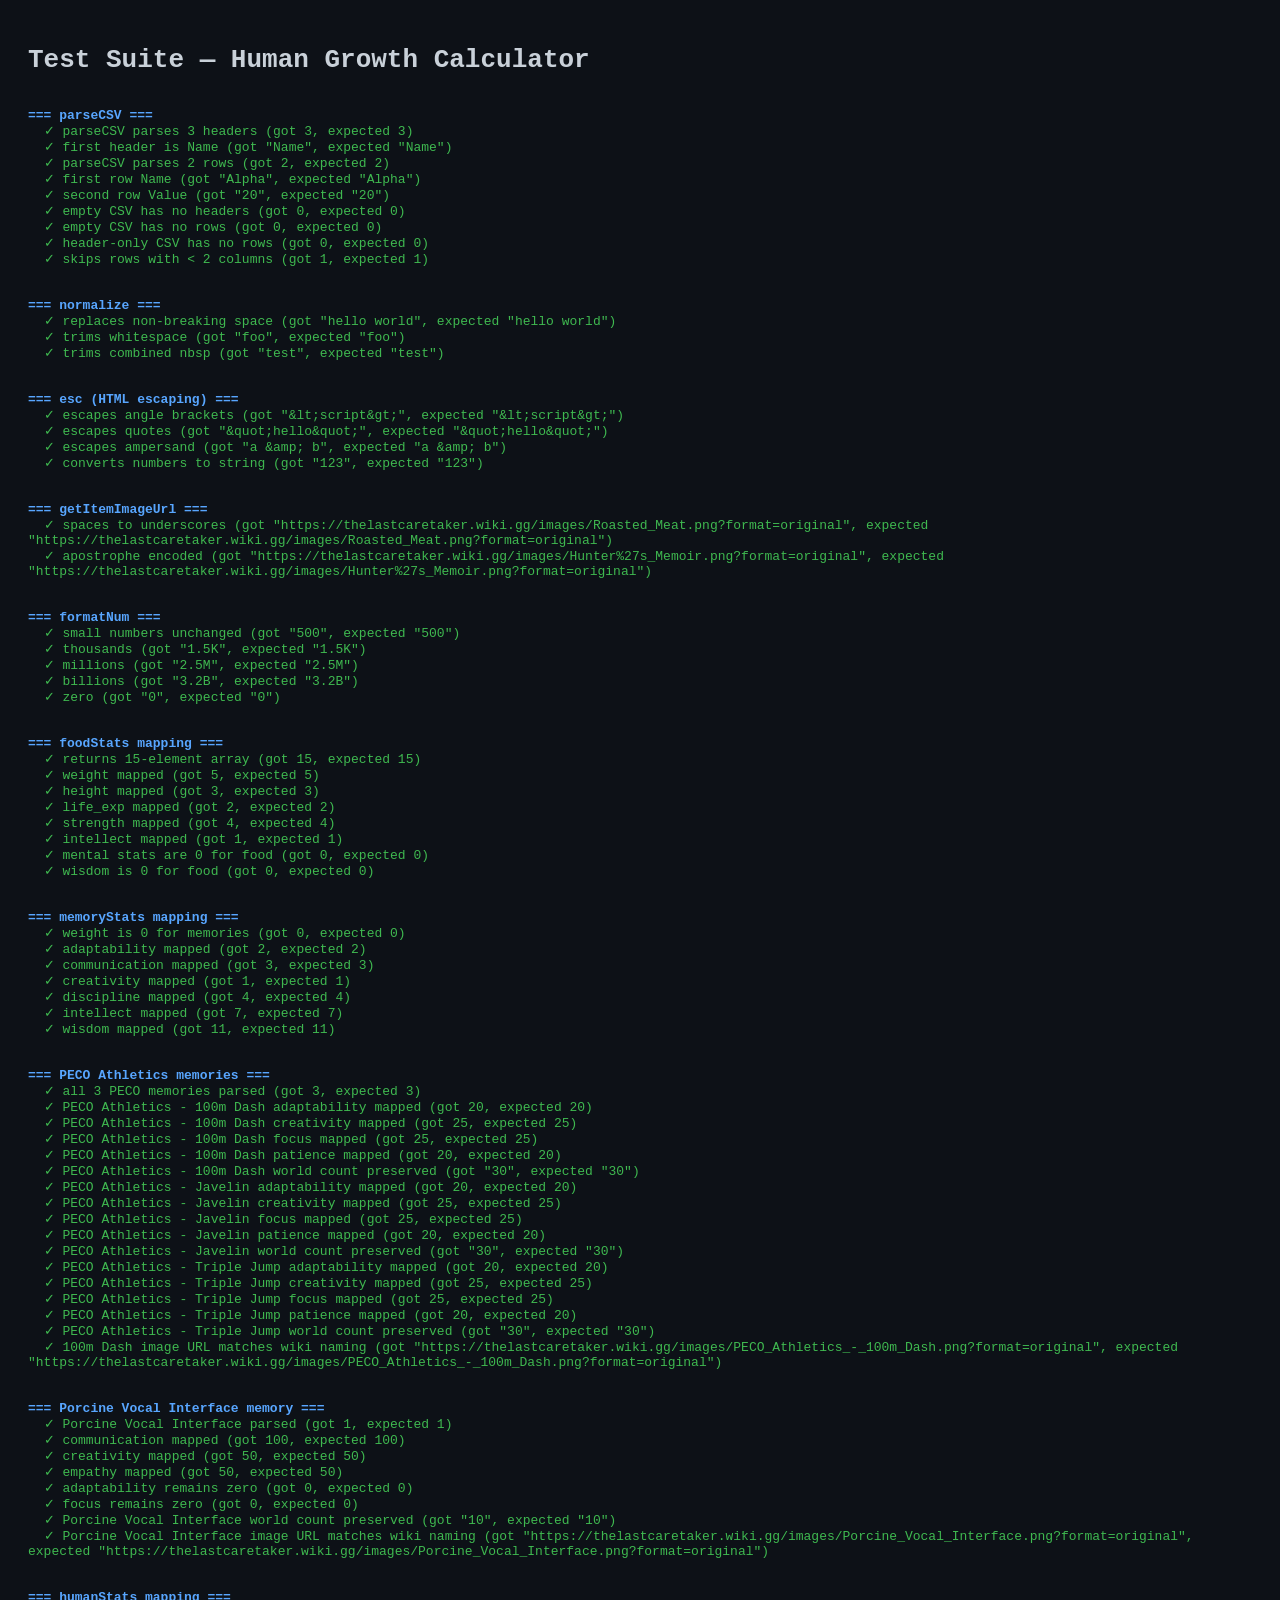
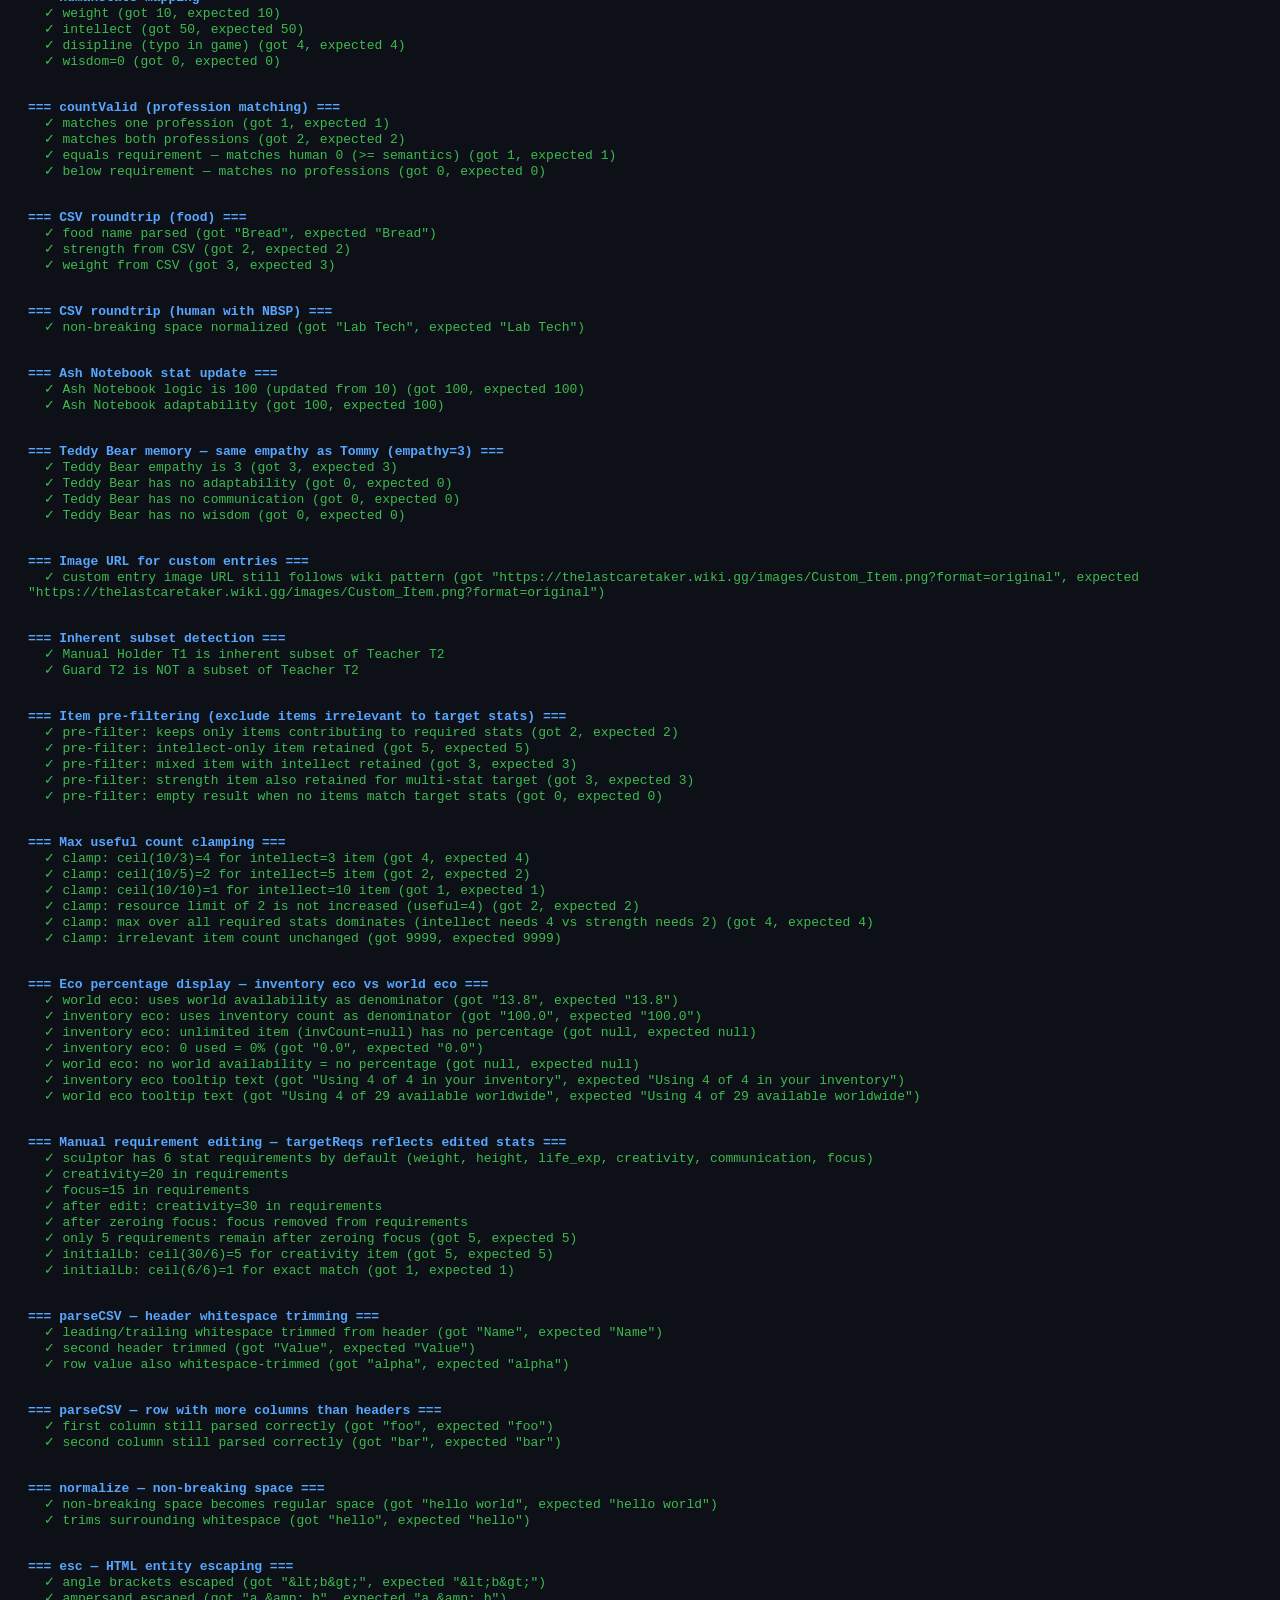
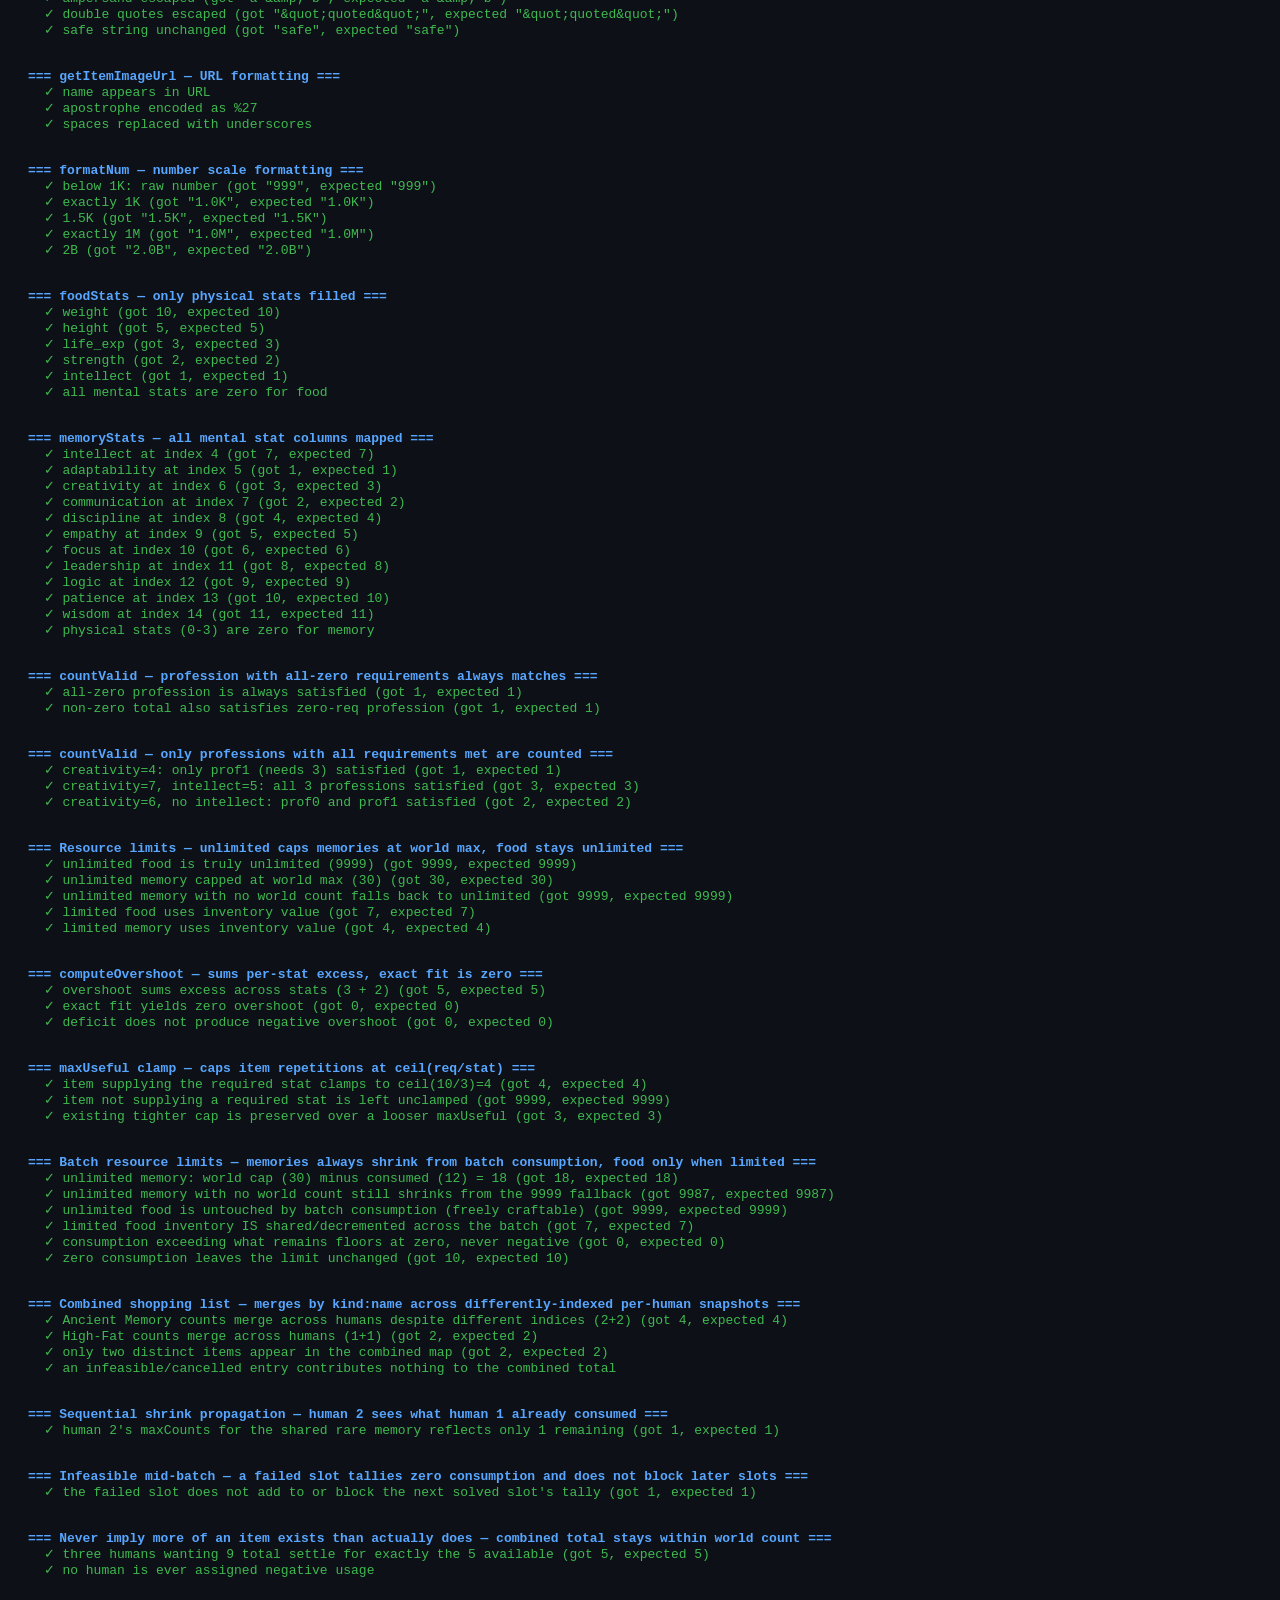
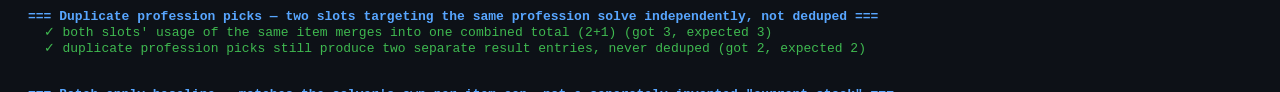
==== commit ba7ad9fd: "fix: close batch-mode state hazards found in review An adversarial review of the batch feature (8 fi" ====
--- a/tests.html
+++ b/tests.html
@@ -2351,6 +2351,22 @@
       assertEqual([humanA, humanB].length, 2, 'duplicate profession picks still produce two separate result entries, never deduped');
     }
 
+    section('Batch apply baseline — matches the solver\'s own per-item cap, not a separately-invented "current stock"');
+    {
+      // Mirrors applyBatchSolution()'s `cap` formula (app.js) — it must equal
+      // getResourceLimits()'s per-item cap exactly, since that's the number the
+      // solver actually treated as available. The pre-fix version instead did
+      // `inp.value === '' ? (item.availability || 0) : parseInt(inp.value)`, which
+      // disagreed with the solve-time cap in exactly the cases asserted below.
+      function applyCapRef(kind, unlimited, invValue, worldCount) {
+        return kind === 'food' ? (unlimited ? 9999 : invValue) : (unlimited ? (worldCount || 9999) : invValue);
+      }
+      assertEqual(applyCapRef('memory', true, 0, 0), 9999, 'unlimited memory with no recorded world count: apply baseline is 9999 (matches solve-time cap), not 0');
+      assertEqual(applyCapRef('memory', true, 0, 30), 30, 'unlimited memory: apply baseline is the world count, matching the solve-time cap');
+      assertEqual(applyCapRef('food', false, 9999, 0), 9999, 'limited food with a blank box: apply baseline is 9999 (getInvValue\'s unlimited sentinel), matching the solve-time cap');
+      assertEqual(applyCapRef('food', true, 5, 0), 9999, 'unlimited food ignores any stray/stale inventory-box value — always the solve-time 9999 cap');
+    }
+
     // Fallback: show summary if all tests were synchronous (no asyncBegin calls)
     setTimeout(() => { if (asyncPending <= 0) showSummary(); }, 100);  </script>
 </body>
